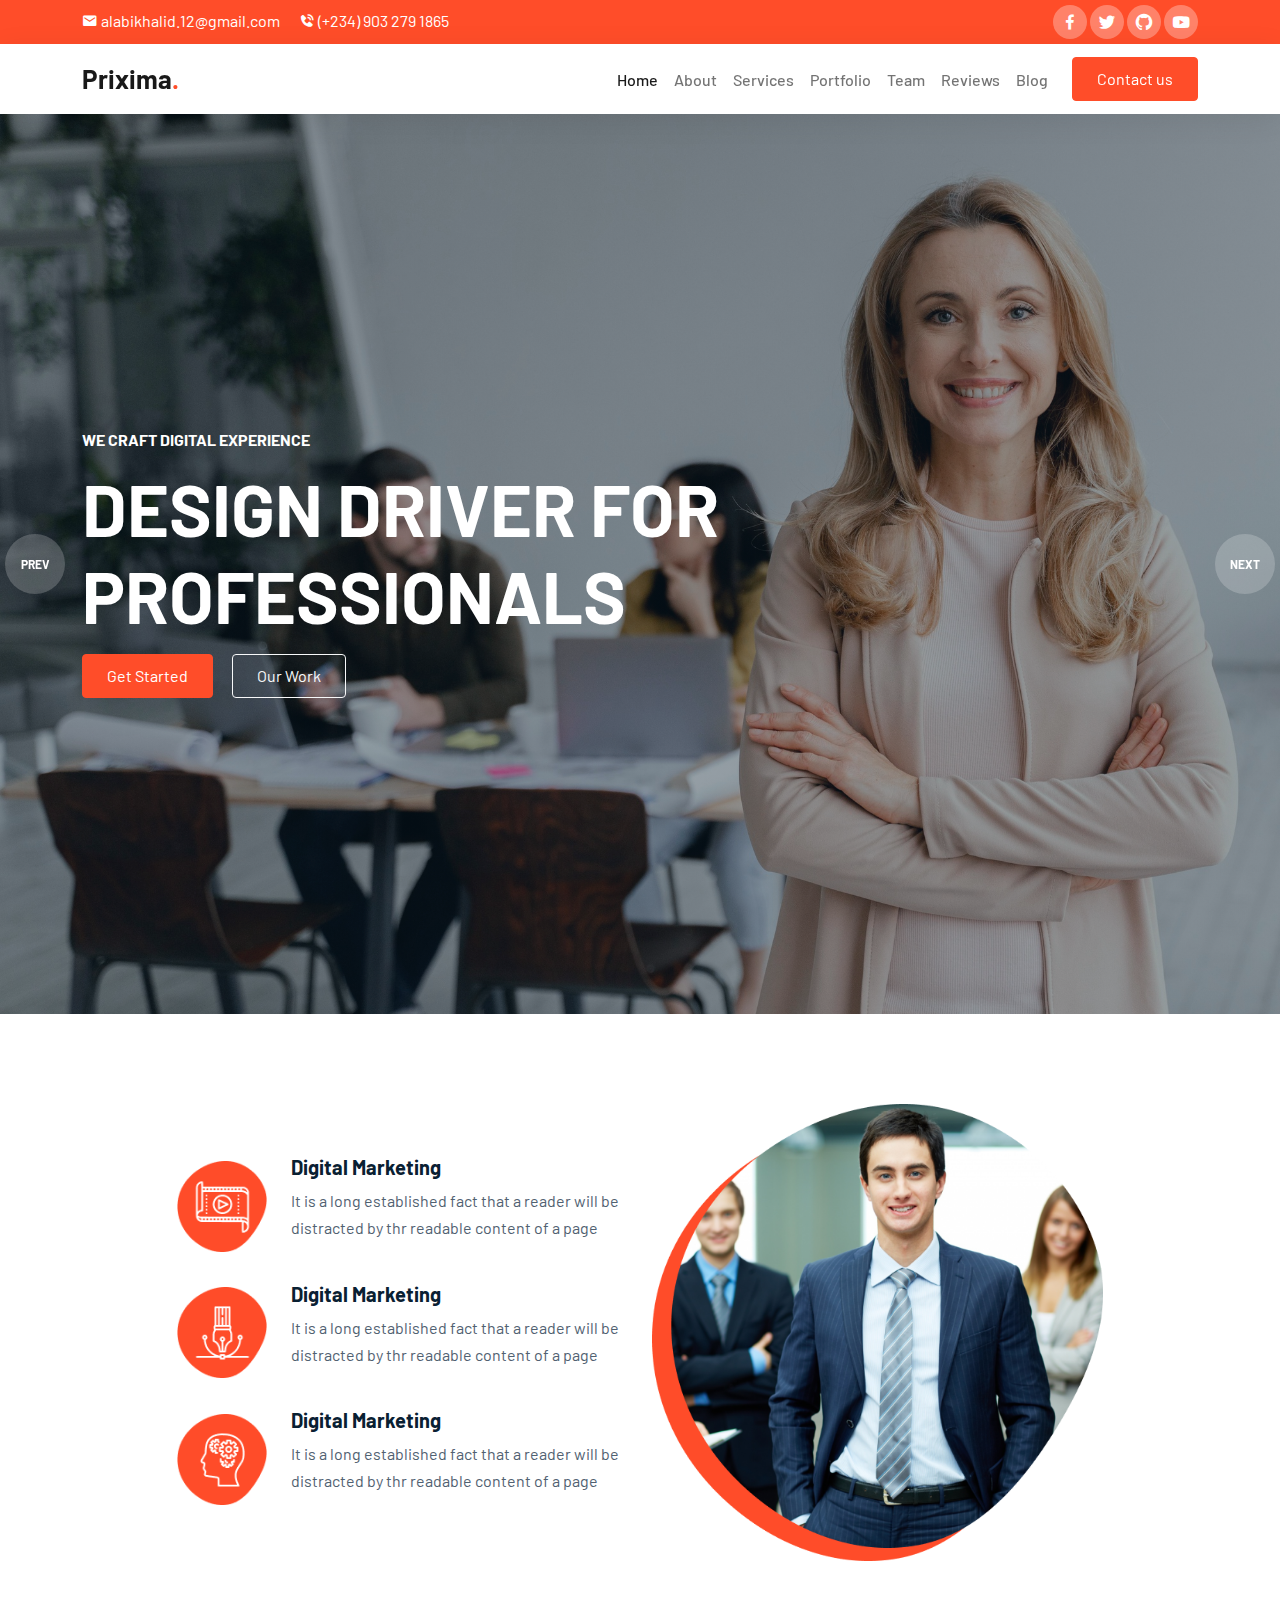
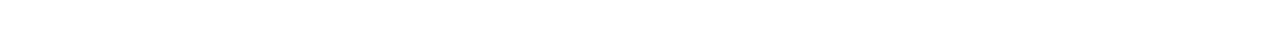
==== index.html @ da202f16 "about page added" ====
<!doctype html>
<html lang="en">

<head>
    <!-- Required meta tags -->
    <meta charset="utf-8">
    <meta name="viewport" content="width=device-width, initial-scale=1">

    <link rel="stylesheet" href="./css/bootstrap.min.css">
    <link rel="stylesheet" href="./css/boxicons.min.css">
    <link rel="stylesheet" href="./css/owl.carousel.min.css">
    <link rel="stylesheet" href="./css/owl.theme.default.min.css">
    <link rel="stylesheet" href="./css/style.css">

    <title>Prizima Bootstap 5 template</title>
</head>

<!--scrollpy added and link with navbar class-->

<body data-bs-spy="scroll" data-bs-target=".navbar">
    <!--  NAVBAR -->
    <nav class="top-nav" id="home">
        <div class="container">
            <div class="row justify-content-between">
                <div class="col-auto">
                    <p>
                        <i class='bx bxs-envelope'></i>
                        <span>alabikhalid.12@gmail.com</span>
                    </p>
                    <p>
                        <i class='bx bxs-phone-call'></i>
                        <span>(+234) 903 279 1865</span>
                    </p>
                </div>

                <div class="col-auto">
                    <div class="social-links">
                        <a href="#"><i class='bx bxl-facebook'></i></a>
                        <a href="#"><i class='bx bxl-twitter'></i></a>
                        <a href="#"><i class='bx bxl-github'></i></a>
                        <a href="#"><i class='bx bxl-youtube'></i></a>
                    </div>
                </div>
            </div>
        </div>
    </nav>

    <nav class="navbar navbar-expand-lg navbar-light bg-light bg-white sticky-top">
        <div class="container">
            <a class="navbar-brand" href="#">Prixima<span>.</span></a>
            <button class="navbar-toggler" type="button" data-bs-toggle="collapse" data-bs-target="#navbarNav"
                aria-controls="navbarNav" aria-expanded="false" aria-label="Toggle navigation">
                <span class="navbar-toggler-icon"></span>
            </button>
            <div class="collapse navbar-collapse" id="navbarNav">
                <ul class="navbar-nav ms-auto">
                    <li class="nav-item">
                        <a class="nav-link" href="#home">Home</a>
                    </li>
                    <li class="nav-item">
                        <a class="nav-link" href="#about">About</a>
                    </li>
                    <li class="nav-item">
                        <a class="nav-link" href="#services">Services</a>
                    </li>
                    <li class="nav-item">
                        <a class="nav-link" href="#portfolio">Portfolio</a>
                    </li>
                    <li class="nav-item">
                        <a class="nav-link" href="#team">Team</a>
                    </li>
                    <li class="nav-item">
                        <a class="nav-link" href="#reviwes">Reviews</a>
                    </li>
                    <li class="nav-item">
                        <a class="nav-link" href="blog">Blog</a>
                    </li>
                </ul>
                <a href="#" class="btn btn-brand ms-lg-3">Contact us</a>
            </div>
        </div>
    </nav>
    <!--  NAVBAR ENDED -->

    <!-- SLIDER -->
    <div class="slider-wrapper owl-carousel owl-theme" id="hero-slider">

        <div class="slide1 min-vh-100 bg-cover d-flex align-items-center">
            <div class="container">
                <div class="row">
                    <div class="col-12">
                        <h6 class="text-uppercase text-white">We craft digital experience</h6>
                        <h1 class="display-2 my-3 text-white text-uppercase">Design Driver for <br> Professionals</h1>
                        <a href="$" class="btn btn-brand">Get Started</a>
                        <a href="$" class="btn btn-outline-light ms-md-3">Our Work</a>
                    </div>
                </div>
            </div>
        </div>

        <div class="slide2 min-vh-100 bg-cover d-flex align-items-center">
            <div class="container">
                <div class="row">
                    <div class="col-12 text-center">
                        <h6 class="text-uppercase text-white">design driven for Professionals</h6>
                        <h1 class="display-2 my-3 text-white text-uppercase">We Craft Digital <br> Experiences</h1>
                        <a href="$" class="btn btn-brand">Get Started</a>
                        <a href="$" class="btn btn-outline-light ms-md-3">Our Work</a>
                    </div>
                </div>
            </div>
        </div>
    </div>

    <!-- ABOUT -->
    <section>
        <div class="container">
            <div class="row align-items-center justify-content-center ">
                <div class="col-lg-5">
                    <div class="row">
                        <div class="col-12 info-box">
                            <img src="./assets/icon4.png" alt="">
                            <div>
                                <h5>Digital Marketing</h5>
                                <p>It is a long established fact that a reader will be distracted by thr readable
                                    content of a page</p>
                            </div>
                        </div>

                        <div class="col-12 info-box mt-4">
                            <img src="./assets/icon5.png" alt="">
                            <div>
                                <h5>Digital Marketing</h5>
                                <p>It is a long established fact that a reader will be distracted by thr readable
                                    content of a page</p>
                            </div>
                        </div>

                        <div class="col-12 info-box mt-4">
                            <img src="./assets/icon6.png" alt="">
                            <div>
                                <h5>Digital Marketing</h5>
                                <p>It is a long established fact that a reader will be distracted by thr readable
                                    content of a page</p>
                            </div>
                        </div>
                    </div>
                </div>

                <div class="col-lg-5">
                    <img src="./assets/about.png" alt="">
                </div>
            </div>
        </div>
    </section>
    <script src="./js/jquery.min.js"></script>
    <script src="./js/bootstrap.bundle.min.js"></script>
    <script src="./js/owl.carousel.min.js"></script>
    <script src="./js/app.js"></script>
</body>

</html>
---- css/style.css ----
@import url('https://fonts.googleapis.com/css2?family=Barlow:wght@400;500;600;700&display=swap');

body {
    font-family: "Barlow", sans-serif;
    line-height: 1.7;
    color: #516171;
}

h1,
h2,
h3,
h4,
h5,
h6 {
    font-weight: 700 !important;
    color: #092032;
}

a {
    color: #092032;
    text-decoration: none;
    transition: all o, .4s ease;
    font-weight: 500;
}

img {
    width: 100%;
}

section {
    padding-top: 80px;
    padding-bottom: 80px;
}

.bg-cover {
    background-position: center !important;
    background-size: cover !important;
    background-position: center !important;
}

/* NAVBAR */

.top-nav {
    background-color: #ff4d29;
    padding-top: 5px;
    padding-bottom: 5px;
}

.top-nav p {
    margin-bottom: 0;
    display: inline-block;
    margin-right: 16px;
    color: #ffffff;
}

.top-nav i,
.top-nav span {
    vertical-align: middle;
}

.social-links a {
    width: 34px;
    height: 34px;
    background-color: rgba(255, 255, 255, 0.3);
    display: inline-flex;
    align-items: center;
    justify-content: center;
    color: #ffffff;
    font-size: 20px;
    border-radius: 100%;
}

.social-links a:hover {
    background-color: #fff;
    color: #ff4d29;
}

.navbar {
    box-shadow: 0px 6px 30px rgba(0, 0, 0, 0.08);
}

.navbar .navbar-nav .nav-link:hover,
.navbar .navbar-nav .nav-link:active {
    color: #ff4d29 !important;

}

.navbar-brand {
    font-weight: 700;
    font-size: 26px;
    color: #092032;
}

.navbar-brand span {
    color: #ff4d29;
}

/* Btn */
.btn {
    padding: 9px 24px;
}

.btn-brand {
    background-color: #ff4d29;
    color: #ffffff;
    border-color: #ff4d29;
}

.btn-brand:hover {
    color: #ffffff;
    background-color: #d63e1D;
}



/* Slider */
.slide1 {
    /* setttng an overlay on the image */
    background: linear-gradient(rgba(9, 32, 50, 0.4), rgba(9, 33, 50, 0.4)), url(../assets/bg_banner1.jpg);
}

.slide2 {
    /* setttng an overlay on the image */
    background: linear-gradient(rgba(9, 32, 50, 0.4), rgba(9, 33, 50, 0.4)), url(../assets/bg_banner2.jpg);
}

/* Owl caarousel designing */
.owl-prev,
.owl-next {
    position: absolute;
    top: 50%;
    width: 60px !important;
    height: 60px !important;
    display: grid;
    place-items: center;
    background-color: rgba(255, 255, 255, 0.2) !important;
    margin-top: -30px !important;
    font-size: 32px !important;
    color: #ffffff !important;
    font-weight: 700 !important;
    font-size: 12px !important;
    border-radius: 100px !important;
}

.owl-prev {
    left: 0;
}

.owl-next {
    right: 0;
}

.owl-next:hover,
.owl-prev:hover {
    background-color: #ff4d29 !important;
}


/* Info Box */
.info-box {
    display: flex;
    align-items: center;
}

.info-box img {
    width: 90px;
    margin-right: 24px;
}
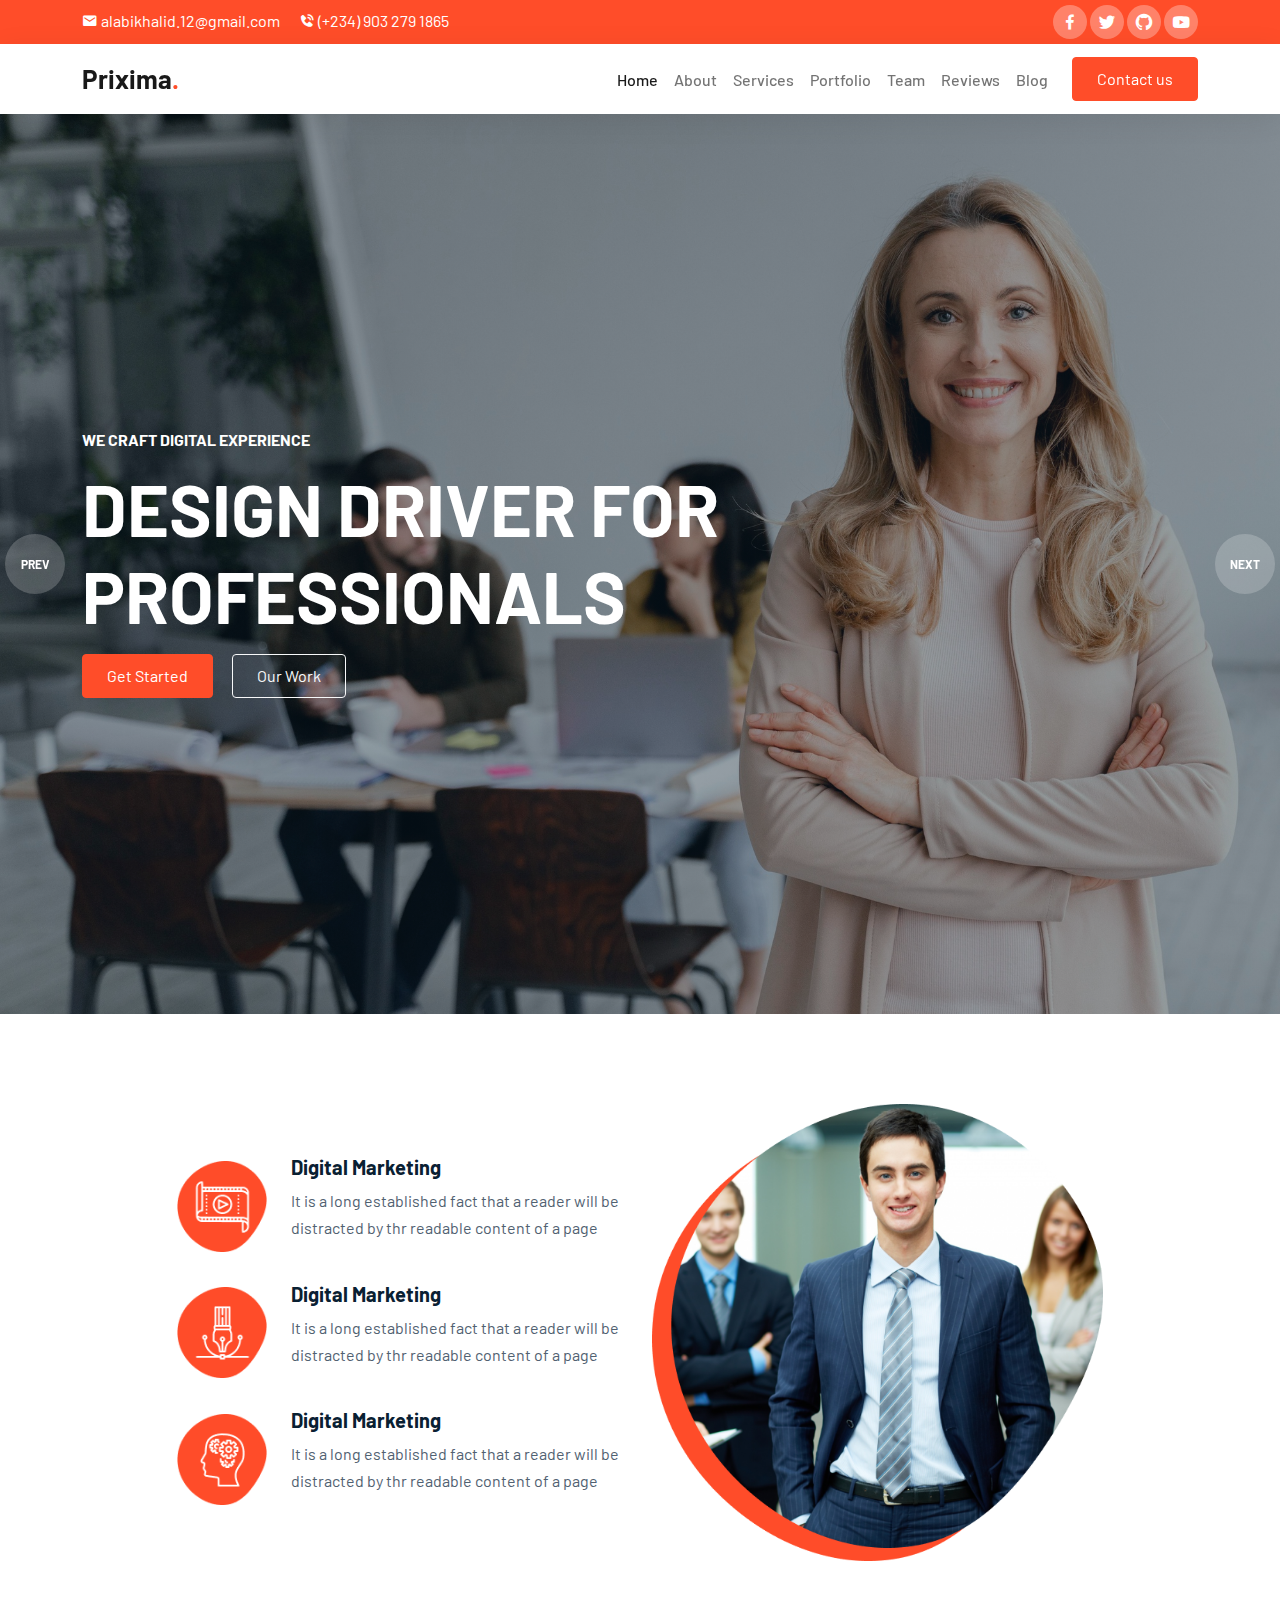
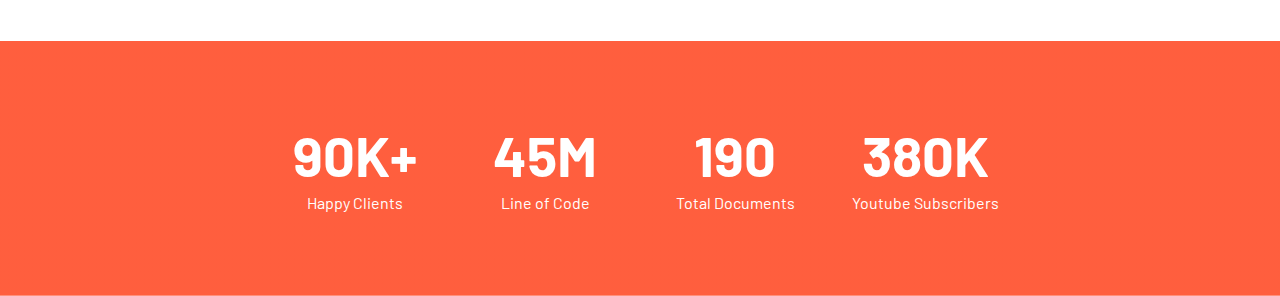
==== commit 9e7411a0: "milestone section added" ====
--- a/index.html
+++ b/index.html
@@ -153,6 +153,35 @@
             </div>
         </div>
     </section>
+
+    <!-- MILESTONE -->
+    <section id="milestone" class="bg-cover">
+        <div class="container">
+            <div class="row gy-4 text-center justify-content-center">
+                <div class="col-lg-2 col-sm-6">
+                    <div class="display-4">90K+</div>
+                    <p class="mb-0">Happy Clients</p>
+                </div>
+
+                <div class="col-lg-2 col-sm-6">
+                    <div class="display-4">45M</div>
+                    <p class="mb-0">Line of Code</p>
+                </div>
+
+                <div class="col-lg-2 col-sm-6">
+                    <div class="display-4">190</div>
+                    <p class="mb-0">Total Documents</p>
+                </div>
+
+                <div class="col-lg-2 col-sm-6">
+                    <div class="display-4">380K</div>
+                    <p class="mb-0">Youtube Subscribers</p>
+                </div>
+
+            </div>
+        </div>
+    </section>
+
     <script src="./js/jquery.min.js"></script>
     <script src="./js/bootstrap.bundle.min.js"></script>
     <script src="./js/owl.carousel.min.js"></script>
--- a/css/style.css
+++ b/css/style.css
@@ -165,4 +165,18 @@
 .info-box img {
     width: 90px;
     margin-right: 24px;
+}
+
+/* MileStone */
+#milestone {
+    background: linear-gradient(rgba(255, 77, 41, 0.9), rgba(255, 77, 41, 0.9));
+}
+
+#milestone .display-4,
+#milestone p {
+    color: #ffffff;
+}
+
+#milestone .display-4 {
+    font-weight: 700;
 }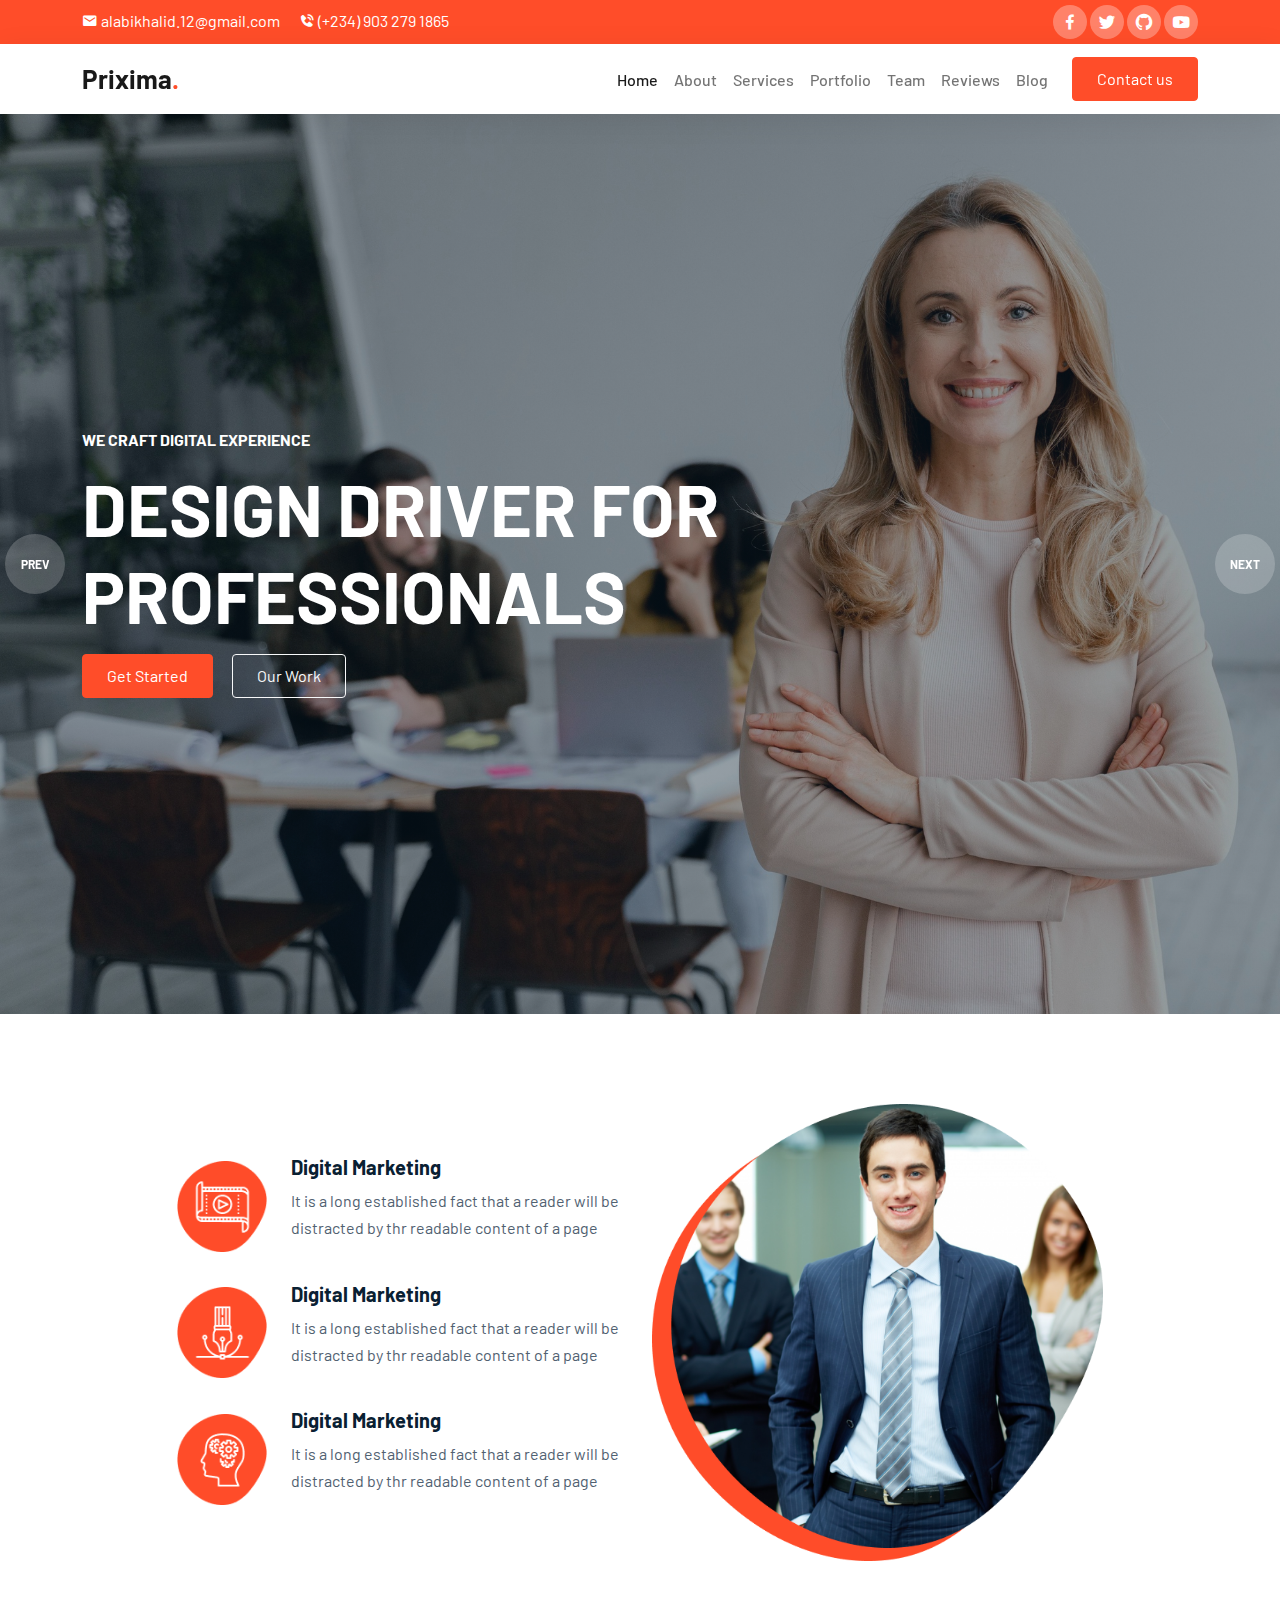
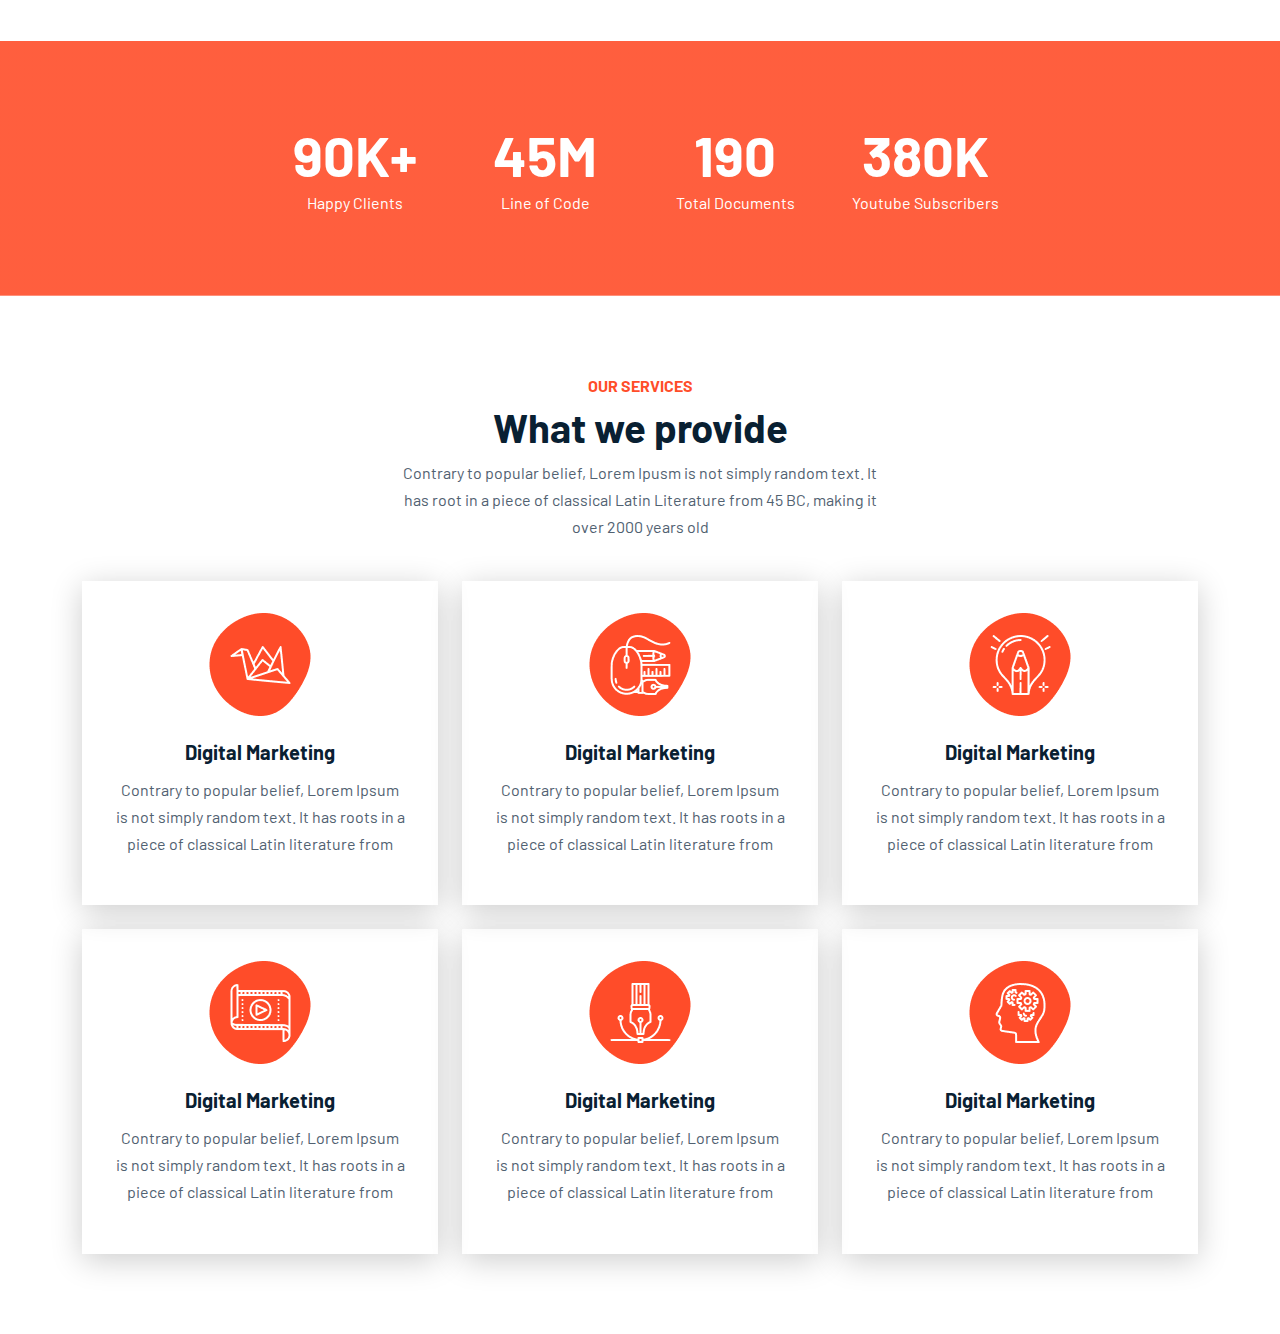
==== commit ccafad54: "services page added" ====
--- a/index.html
+++ b/index.html
@@ -182,6 +182,76 @@
         </div>
     </section>
 
+    <!-- Services -->
+    <section id="services">
+        <div class="container">
+            <div class="row">
+                <div class="col-12 intro text-center">
+                    <h6>OUR SERVICES</h6>
+                    <h1>What we provide</h1>
+                    <p>Contrary to popular belief, Lorem Ipusm is not simply random text. It has root in a piece of
+                        classical Latin Literature from 45 BC, making it over 2000 years old</p>
+                </div>
+            </div>
+
+            <div class="row g-4">
+                <div class="col-lg-4 col-sm-6">
+                    <div class="service-box">
+                        <img src="./assets/icon1.png" alt="">
+                        <h5>Digital Marketing</h5>
+                        <p>Contrary to popular belief, Lorem Ipsum is not simply random text. It has roots in a piece of
+                            classical Latin literature from</p>
+                    </div>
+                </div>
+
+                <div class="col-lg-4 col-sm-6">
+                    <div class="service-box">
+                        <img src="./assets/icon2.png" alt="">
+                        <h5>Digital Marketing</h5>
+                        <p>Contrary to popular belief, Lorem Ipsum is not simply random text. It has roots in a piece of
+                            classical Latin literature from</p>
+                    </div>
+                </div>
+
+                <div class="col-lg-4 col-sm-6">
+                    <div class="service-box">
+                        <img src="./assets/icon3.png" alt="">
+                        <h5>Digital Marketing</h5>
+                        <p>Contrary to popular belief, Lorem Ipsum is not simply random text. It has roots in a piece of
+                            classical Latin literature from</p>
+                    </div>
+                </div>
+
+                <div class="col-lg-4 col-sm-6">
+                    <div class="service-box">
+                        <img src="./assets/icon4.png" alt="">
+                        <h5>Digital Marketing</h5>
+                        <p>Contrary to popular belief, Lorem Ipsum is not simply random text. It has roots in a piece of
+                            classical Latin literature from</p>
+                    </div>
+                </div>
+
+                <div class="col-lg-4 col-sm-6">
+                    <div class="service-box">
+                        <img src="./assets/icon5.png" alt="">
+                        <h5>Digital Marketing</h5>
+                        <p>Contrary to popular belief, Lorem Ipsum is not simply random text. It has roots in a piece of
+                            classical Latin literature from</p>
+                    </div>
+                </div>
+
+                <div class="col-lg-4 col-sm-6">
+                    <div class="service-box">
+                        <img src="./assets/icon6.png" alt="">
+                        <h5>Digital Marketing</h5>
+                        <p>Contrary to popular belief, Lorem Ipsum is not simply random text. It has roots in a piece of
+                            classical Latin literature from</p>
+                    </div>
+                </div>
+
+            </div>
+        </div>
+    </section>
     <script src="./js/jquery.min.js"></script>
     <script src="./js/bootstrap.bundle.min.js"></script>
     <script src="./js/owl.carousel.min.js"></script>
--- a/css/style.css
+++ b/css/style.css
@@ -36,6 +36,20 @@
     background-position: center !important;
     background-size: cover !important;
     background-position: center !important;
+}
+
+.intro {
+    margin-bottom: 40px;
+}
+
+.intro h6 {
+    font-weight: 400;
+    color: #ff4d29;
+}
+
+.intro p {
+    max-width: 500px;
+    margin: auto;
 }
 
 /* NAVBAR */
@@ -179,4 +193,20 @@
 
 #milestone .display-4 {
     font-weight: 700;
+}
+
+/* Services */
+.service-box {
+    padding: 32px;
+    box-shadow: 0px 6px 30px rgba(0, 0, 0, 0.20);
+    text-align: center;
+}
+
+.service-box img {
+    width: unset;
+}
+
+.service-box h5 {
+    margin-top: 24px;
+    margin-bottom: 12px;
 }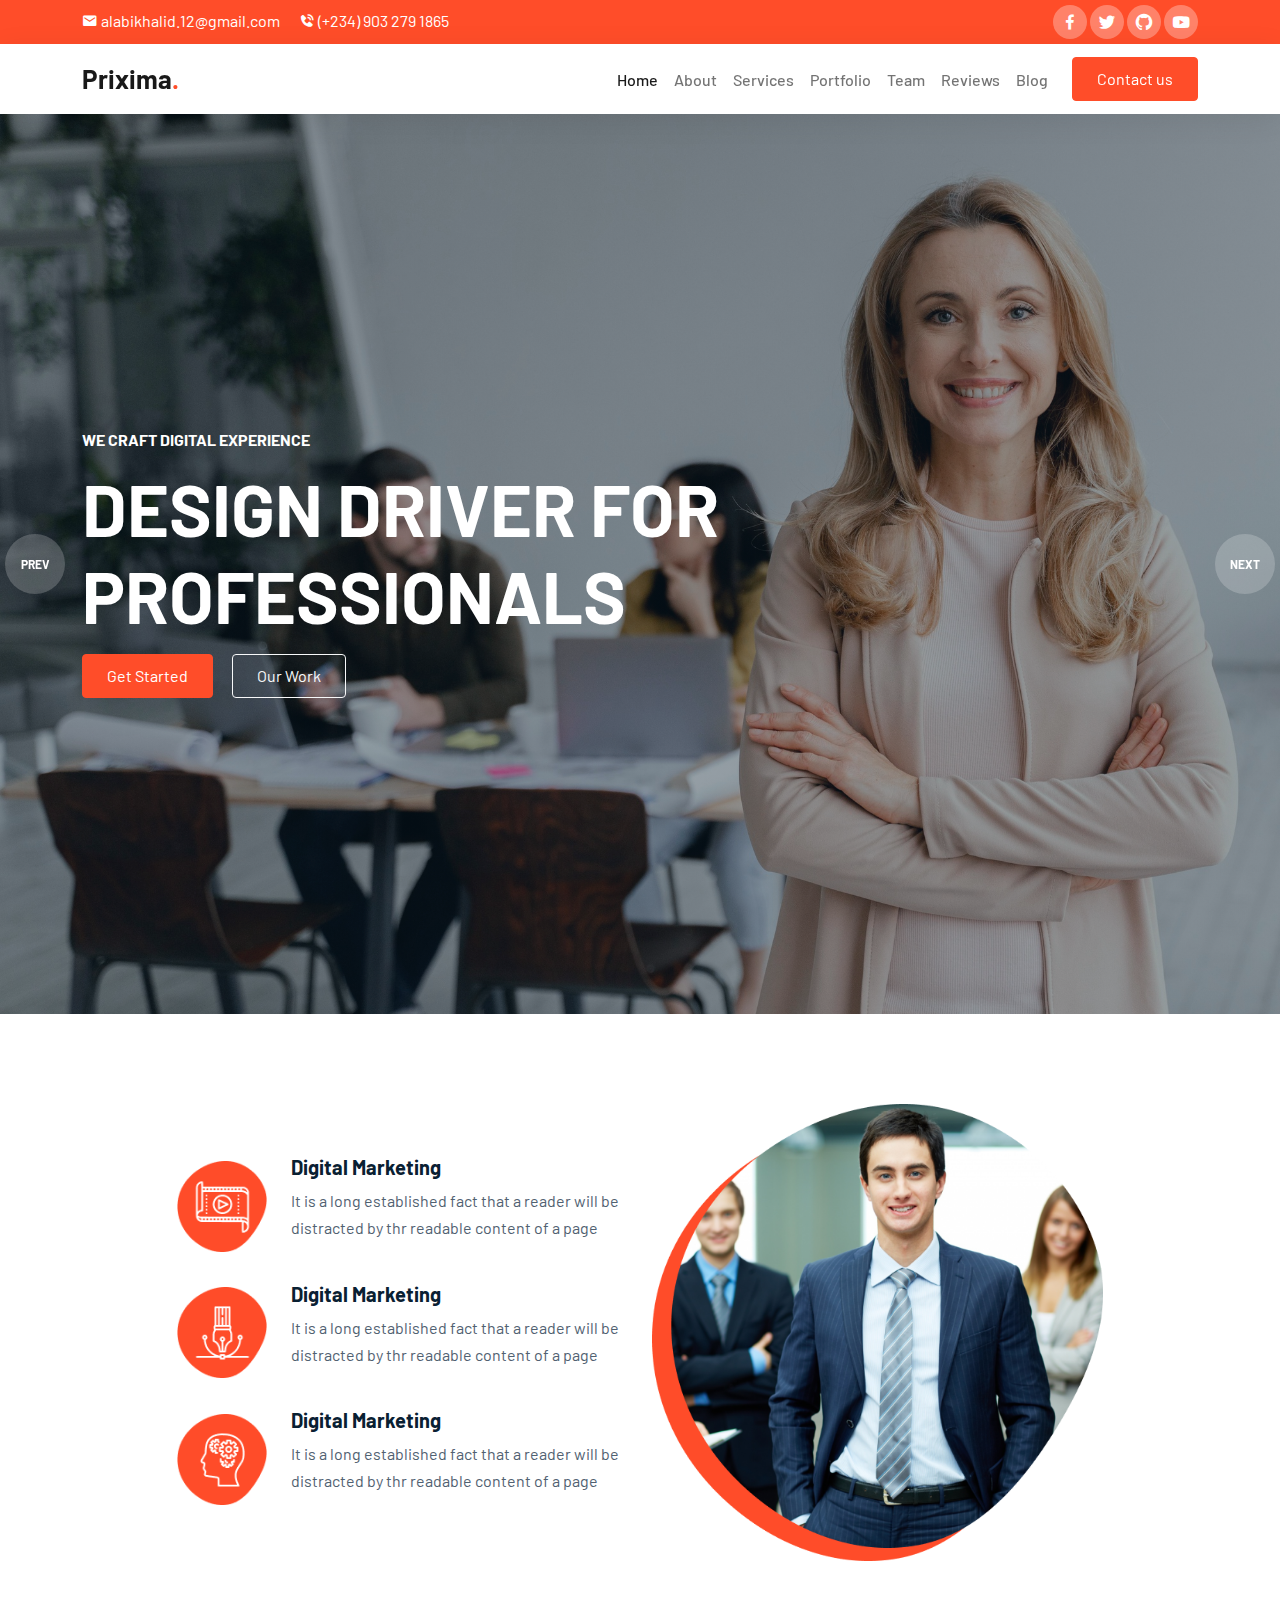
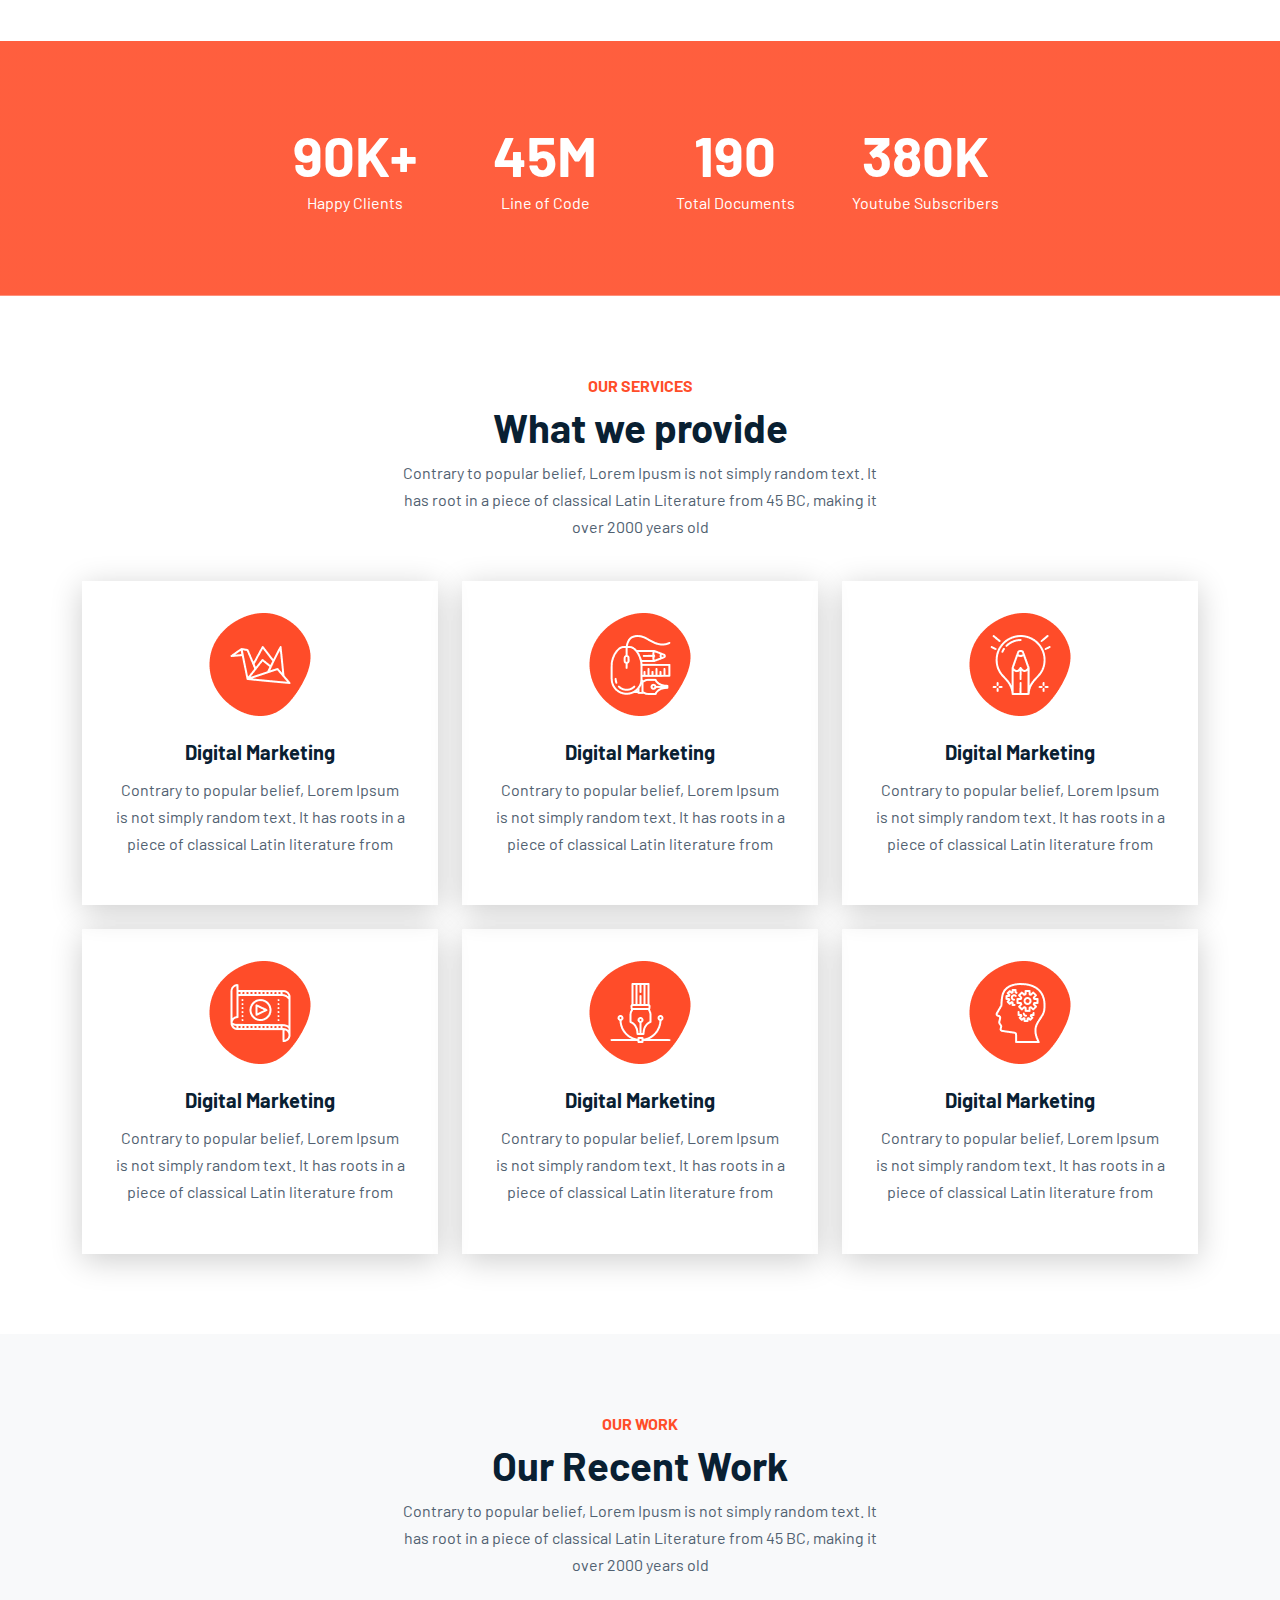
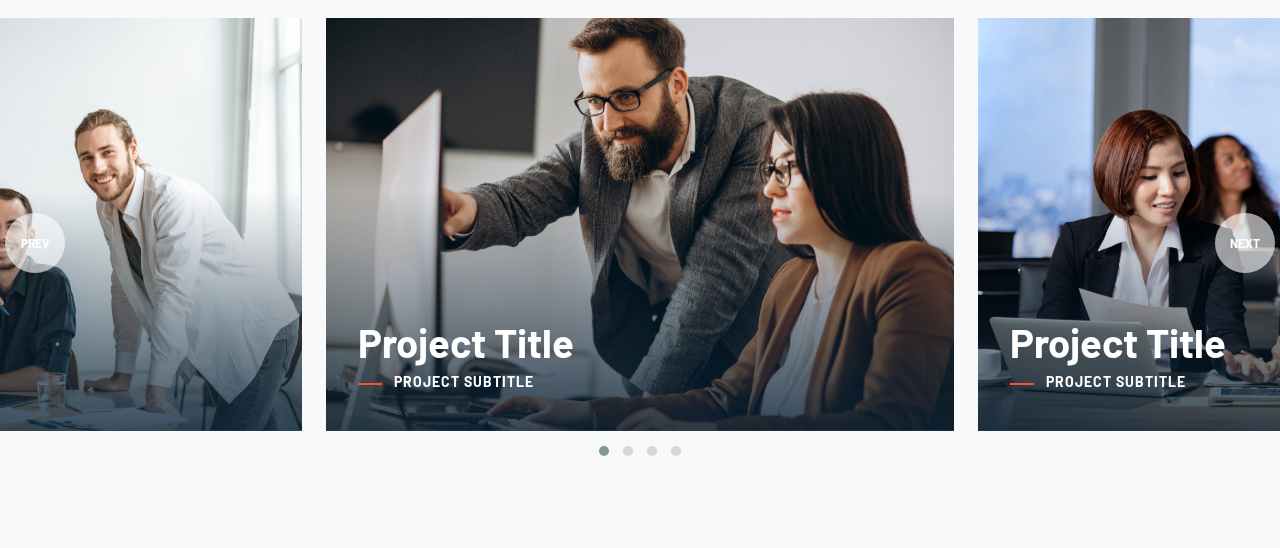
==== commit 902d08ad: "portfolio page added" ====
--- a/index.html
+++ b/index.html
@@ -113,7 +113,7 @@
     </div>
 
     <!-- ABOUT -->
-    <section>
+    <section id="about">
         <div class="container">
             <div class="row align-items-center justify-content-center ">
                 <div class="col-lg-5">
@@ -252,6 +252,56 @@
             </div>
         </div>
     </section>
+
+    <!-- Portfolio -->
+    <section id="portfolio" class="bg-light">
+        <div class="container">
+            <div class="row">
+                <div class="col-12 intro text-center">
+                    <h6>OUR WORK</h6>
+                    <h1>Our Recent Work</h1>
+                    <p>Contrary to popular belief, Lorem Ipusm is not simply random text. It has root in a piece of
+                        classical Latin Literature from 45 BC, making it over 2000 years old</p>
+                </div>
+            </div>
+        </div>
+
+        <div id="project-slider" class="owl-theme owl-carousel">
+            <div class="project">
+                <img src="./assets/project1.jpg" alt="">
+                <div class="overlay"></div>
+                <div class="content">
+                    <h1>Project Title</h1>
+                    <h6>Project Subtitle</h6>
+                </div>
+            </div>
+
+            <div class="project">
+                <img src="./assets/project2.jpg" alt="">
+                <div class="overlay"></div>
+                <div class="content">
+                    <h1>Project Title</h1>
+                    <h6>Project Subtitle</h6>
+                </div>
+            </div>
+            <div class="project">
+                <img src="./assets/project3.jpg" alt="">
+                <div class="overlay"></div>
+                <div class="content">
+                    <h1>Project Title</h1>
+                    <h6>Project Subtitle</h6>
+                </div>
+            </div>
+            <div class="project">
+                <img src="./assets/project4.jpg" alt="">
+                <div class="overlay"></div>
+                <div class="content">
+                    <h1>Project Title</h1>
+                    <h6>Project Subtitle</h6>
+                </div>
+            </div>
+        </div>
+    </section>
     <script src="./js/jquery.min.js"></script>
     <script src="./js/bootstrap.bundle.min.js"></script>
     <script src="./js/owl.carousel.min.js"></script>
--- a/css/style.css
+++ b/css/style.css
@@ -209,4 +209,63 @@
 .service-box h5 {
     margin-top: 24px;
     margin-bottom: 12px;
+}
+
+
+/* Portfolio */
+
+#project-slider .owl-prev,
+#project-slider .owl-next {
+    /* for the carousel opacity*/
+    background-color: rgba(255, 255, 255, 0.6) !important;
+
+}
+
+#project-slider .owl-prev:hover,
+#project-slider .owl-next:hover {
+    /* for the carousel opacity*/
+    background-color: #d63e1D !important;
+
+}
+
+.project {
+    position: relative;
+}
+
+.project .overlay {
+    background: linear-gradient(to bottom, rgba(9, 33, 52, 0.0), rgba(9, 33, 52, 0.8));
+    position: absolute;
+    width: 100%;
+    height: 240px;
+    bottom: 0;
+    left: 0;
+}
+
+.project .content {
+    position: absolute;
+    width: 100%;
+    bottom: 0;
+    left: 0;
+    padding: 32px;
+}
+
+.project h1,
+.project h6 {
+    color: #ffffff;
+}
+
+.project h6 {
+    font-size: 14px;
+    text-transform: uppercase;
+    letter-spacing: 1px;
+}
+
+.project h6::before {
+    content: '';
+    height: 2px;
+    width: 24px;
+    background-color: #ff4d29;
+    display: inline-block;
+    vertical-align: middle;
+    margin-right: 12px;
 }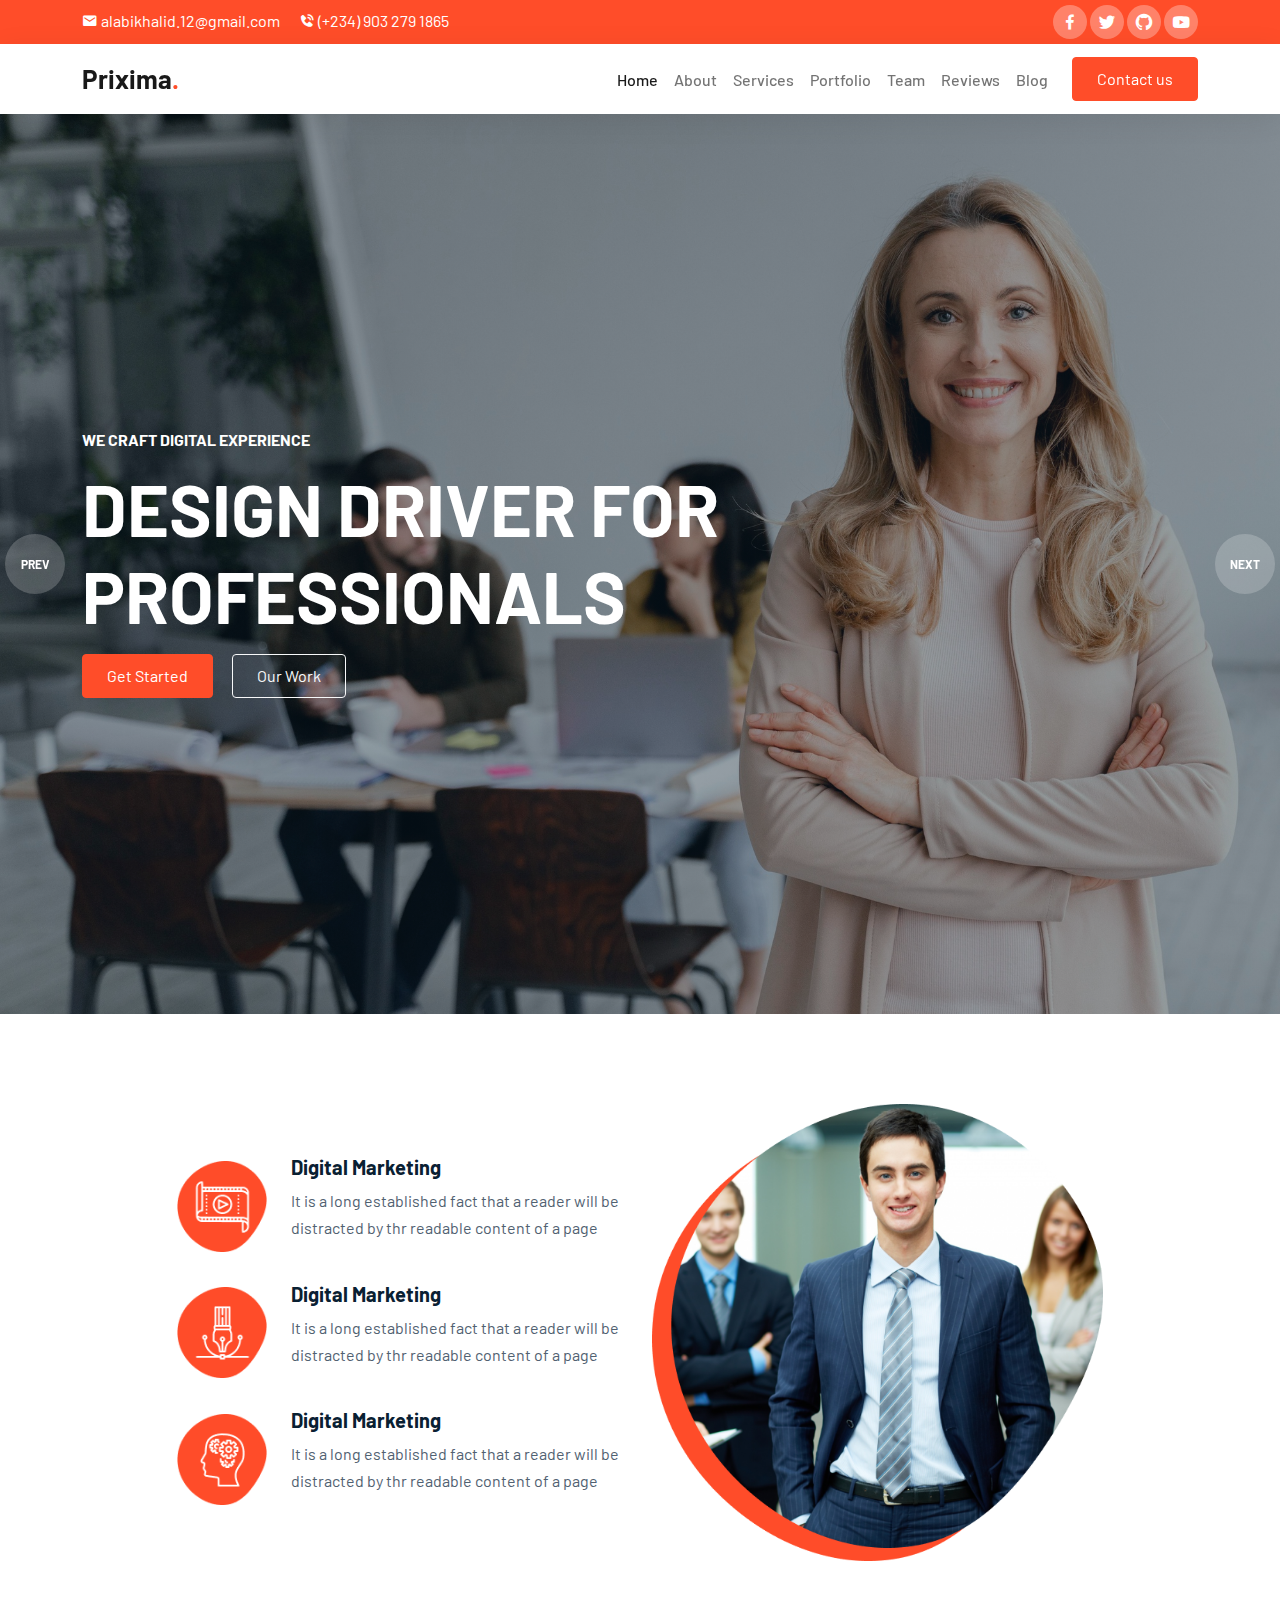
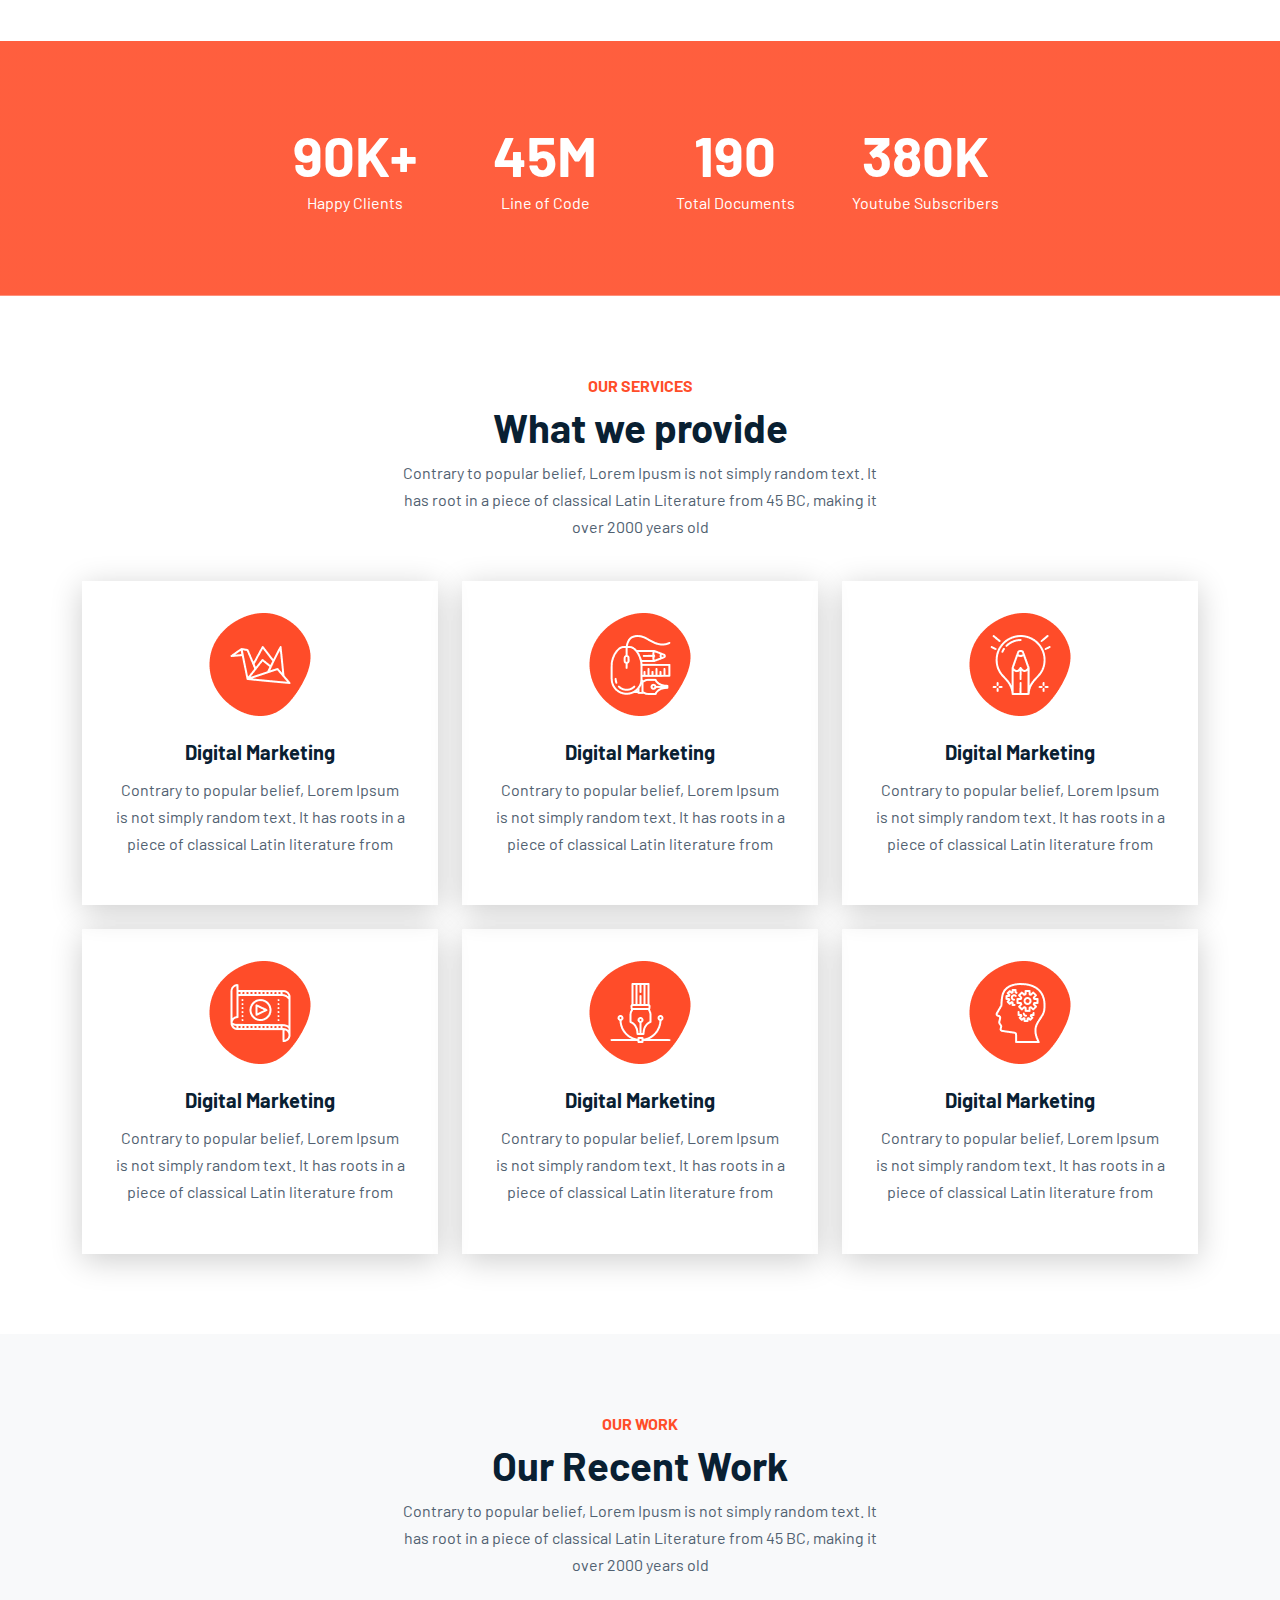
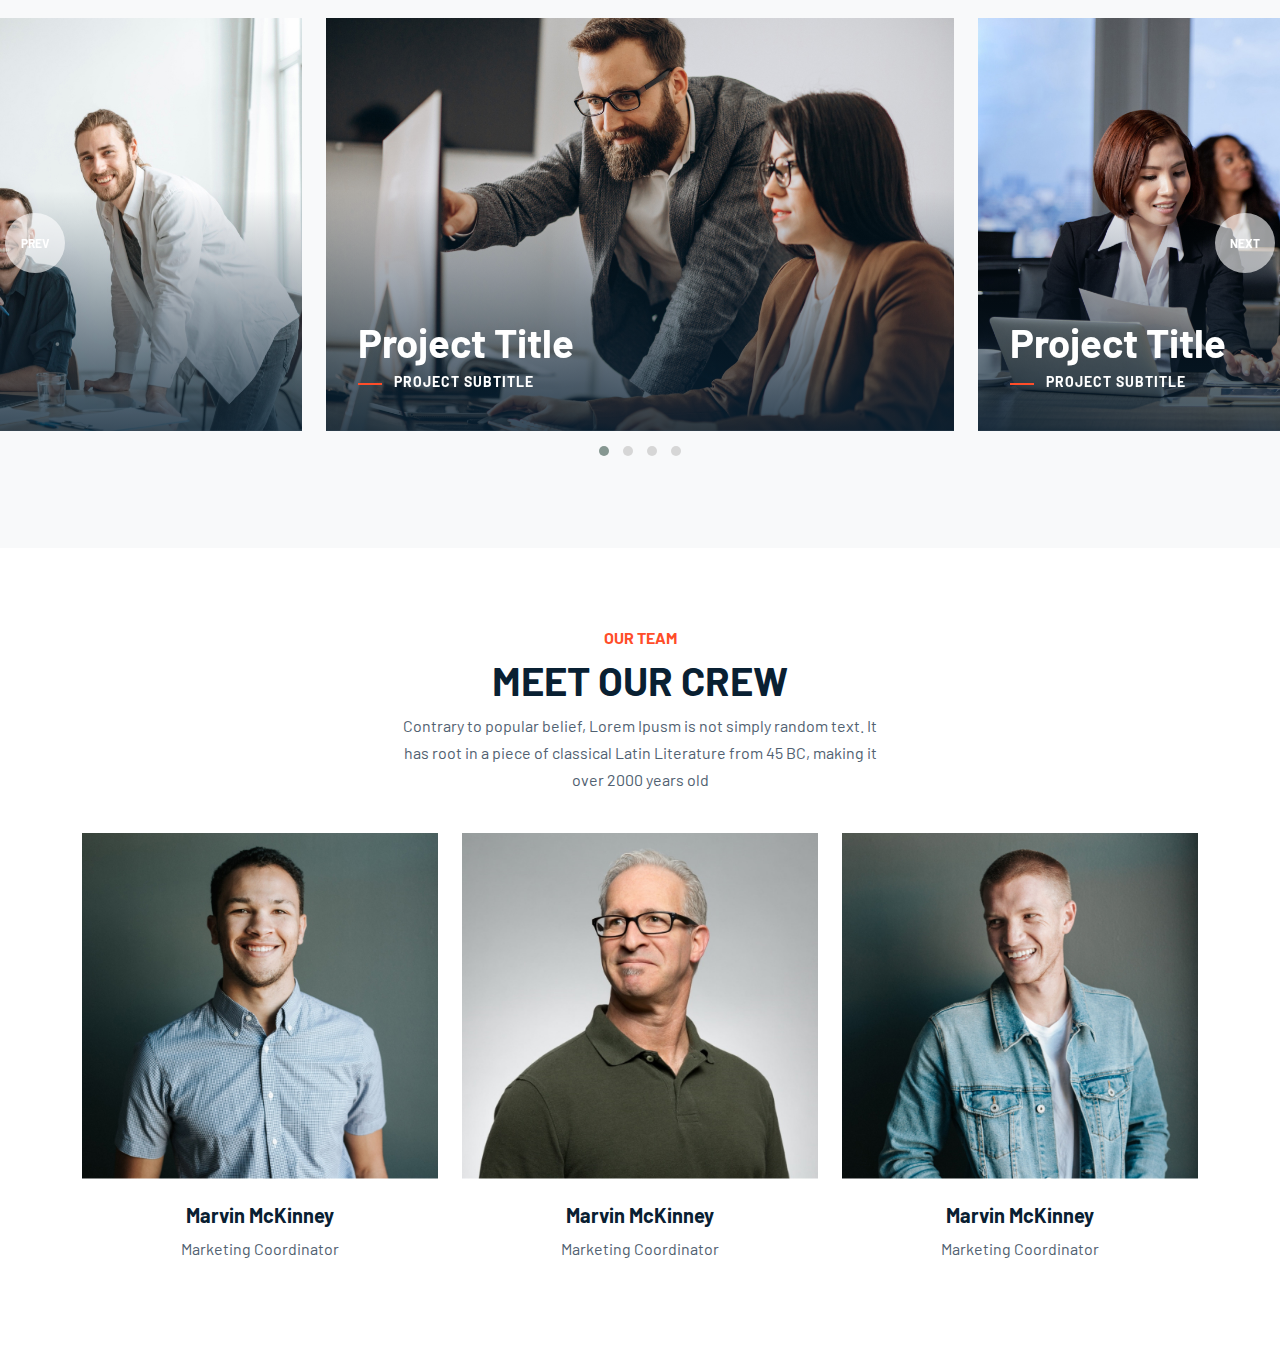
==== commit aa787455: "team page added" ====
--- a/index.html
+++ b/index.html
@@ -302,6 +302,81 @@
             </div>
         </div>
     </section>
+
+    <!-- Team -->
+    <section id="team">
+        <div class="container">
+            <div class="row">
+                <div class="col-12 intro text-center">
+                    <h6>OUR TEAM</h6>
+                    <h1>MEET OUR CREW</h1>
+                    <p>Contrary to popular belief, Lorem Ipusm is not simply random text. It has root in a piece of
+                        classical Latin Literature from 45 BC, making it over 2000 years old</p>
+                </div>
+            </div>
+
+            <div class="row">
+                <div class="col-lg-4">
+                    <div class="team-member">
+                        <div class="img-wrapper">
+                            <img src="/assets/team_1.jpg" alt="">
+                            <div class="overlay"></div>
+                            <div class="social-links">
+                                <a href="#"><i class='bx bxl-facebook'></i></a>
+                                <a href="#"><i class='bx bxl-twitter'></i></a>
+                                <a href="#"><i class='bx bxl-github'></i></a>
+                                <a href="#"><i class='bx bxl-youtube'></i></a>
+                            </div>
+                        </div>
+                        <div class="content">
+                            <h5>Marvin McKinney</h5>
+                            <p>Marketing Coordinator</p>
+                        </div>
+                    </div>
+                </div>
+
+                <div class="col-lg-4">
+                    <div class="team-member">
+                        <div class="img-wrapper">
+                            <img src="/assets/team_2.jpg" alt="">
+                            <div class="overlay"></div>
+                            <div class="social-links">
+                                <a href="#"><i class='bx bxl-facebook'></i></a>
+                                <a href="#"><i class='bx bxl-twitter'></i></a>
+                                <a href="#"><i class='bx bxl-github'></i></a>
+                                <a href="#"><i class='bx bxl-youtube'></i></a>
+                            </div>
+                        </div>
+                        <div class="content">
+                            <h5>Marvin McKinney</h5>
+                            <p>Marketing Coordinator</p>
+                        </div>
+                    </div>
+                </div>
+
+                <div class="col-lg-4">
+                    <div class="team-member">
+                        <div class="img-wrapper">
+                            <img src="/assets/team_3.jpg" alt="">
+                            <div class="overlay"></div>
+                            <div class="social-links">
+                                <a href="#"><i class='bx bxl-facebook'></i></a>
+                                <a href="#"><i class='bx bxl-twitter'></i></a>
+                                <a href="#"><i class='bx bxl-github'></i></a>
+                                <a href="#"><i class='bx bxl-youtube'></i></a>
+                            </div>
+                        </div>
+                        <div class="content">
+                            <h5>Marvin McKinney</h5>
+                            <p>Marketing Coordinator</p>
+                        </div>
+                    </div>
+                </div>
+            </div>
+        </div>
+    </section>
+
+
     <script src="./js/jquery.min.js"></script>
     <script src="./js/bootstrap.bundle.min.js"></script>
     <script src="./js/owl.carousel.min.js"></script>
--- a/css/style.css
+++ b/css/style.css
@@ -268,4 +268,49 @@
     display: inline-block;
     vertical-align: middle;
     margin-right: 12px;
+}
+
+/* Team */
+
+.team-member {
+    text-align: center;
+}
+
+.team-member .img-wrapper {
+    position: relative;
+    overflow: hidden;
+}
+
+.team-member .overlay {
+    position: absolute;
+    top: -10%;
+    left: 0;
+    width: 100%;
+    height: 100%;
+    background-color: rgba(255, 77, 41, 0.89);
+    transition: all 0.4s ease;
+    opacity: 0;
+}
+
+.team-member .social-links {
+    position: absolute;
+    top: 60%;
+    left: 50%;
+    transform: translate(-50%, -50%);
+    transition: all 0.4s ease;
+    opacity: 0;
+}
+
+.team-member:hover .overlay {
+    opacity: 1;
+    top: 0;
+}
+
+.team-member:hover .social-links {
+    opacity: 1;
+    top: 50%;
+}
+
+.team-member h5 {
+    margin-top: 24px;
 }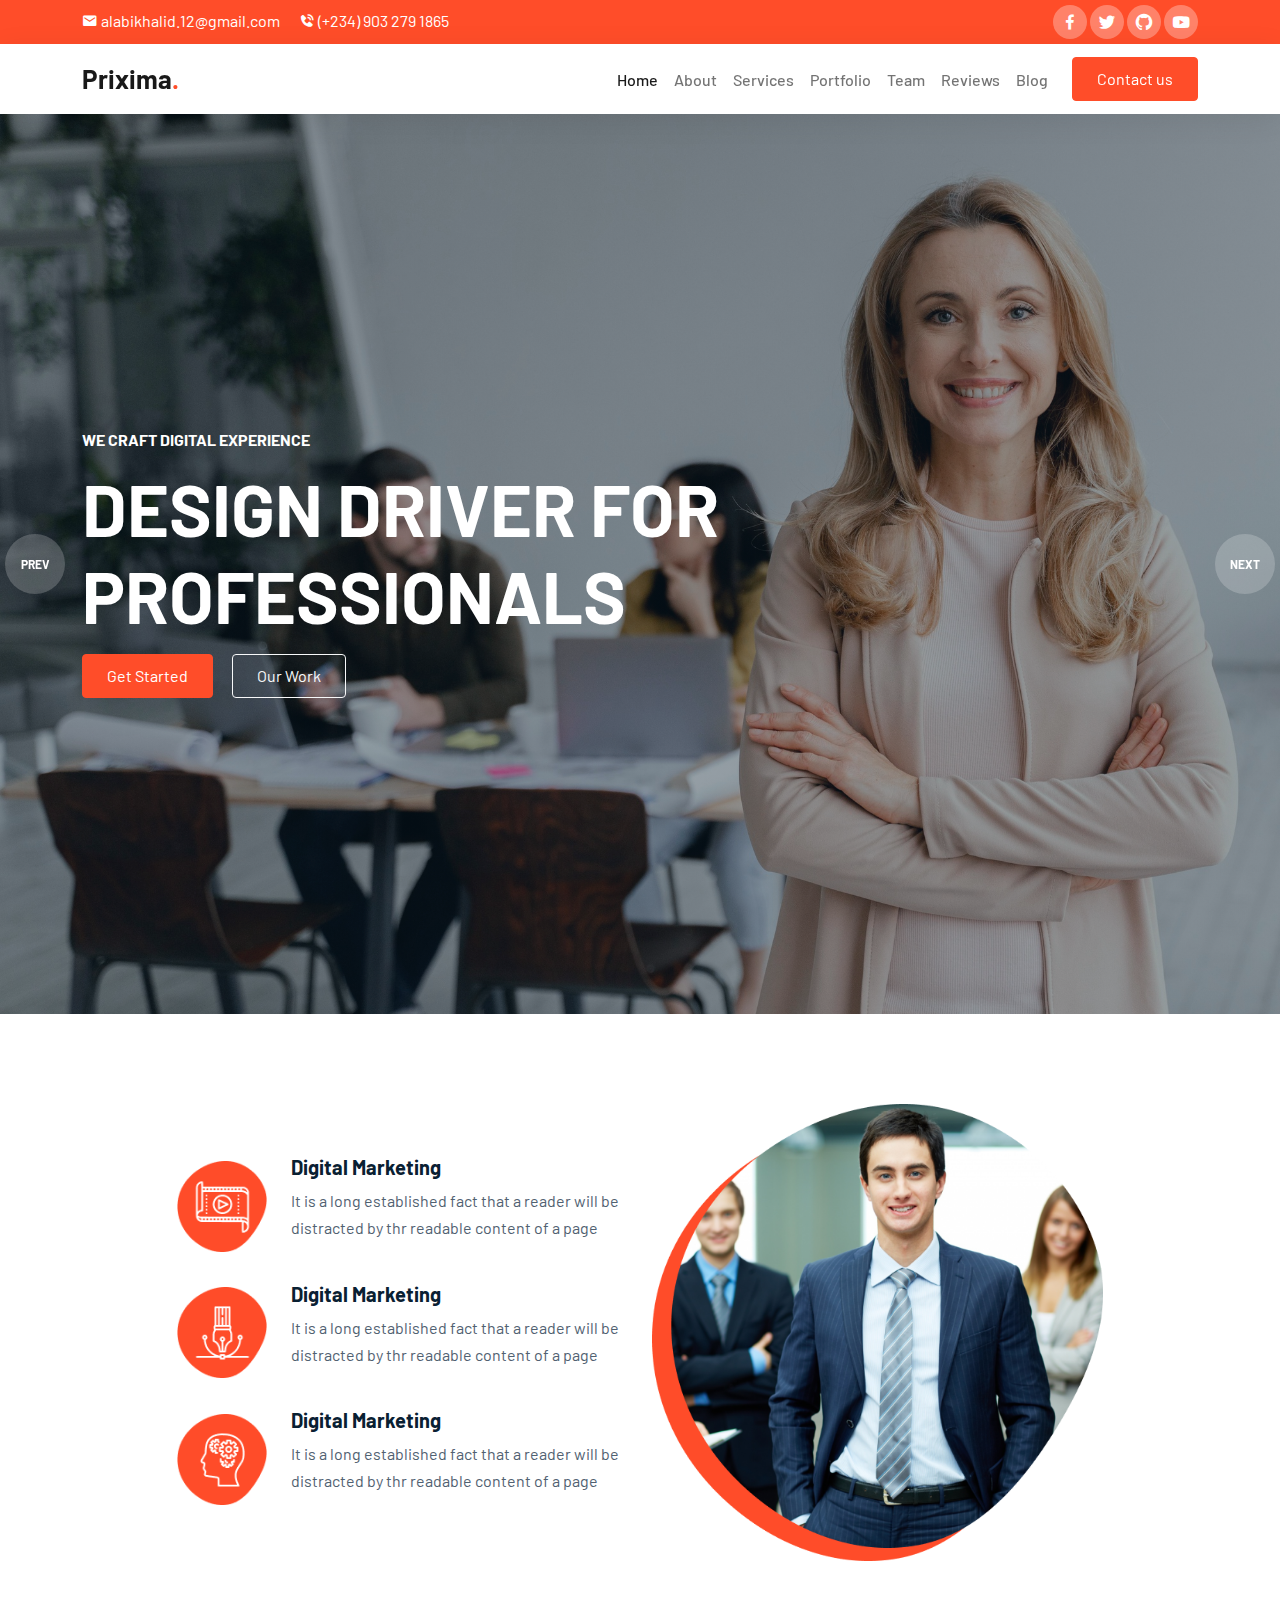
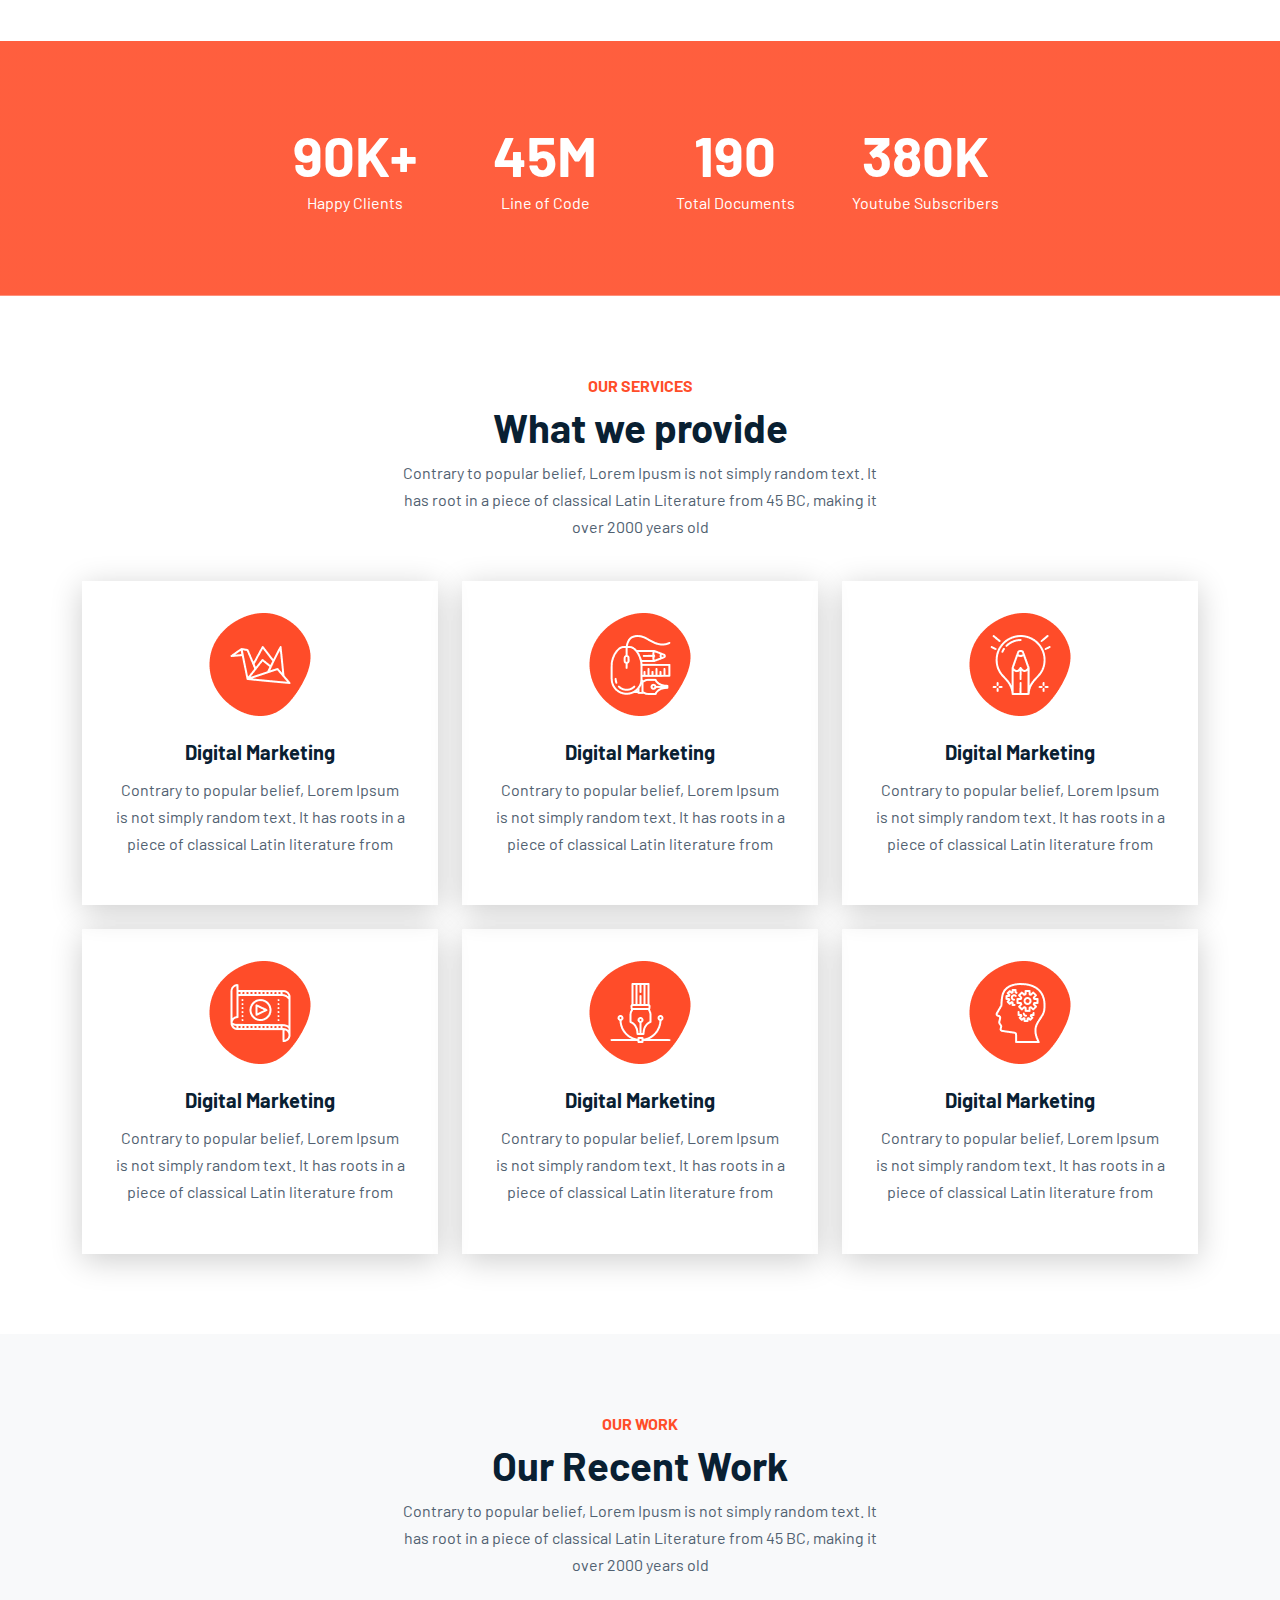
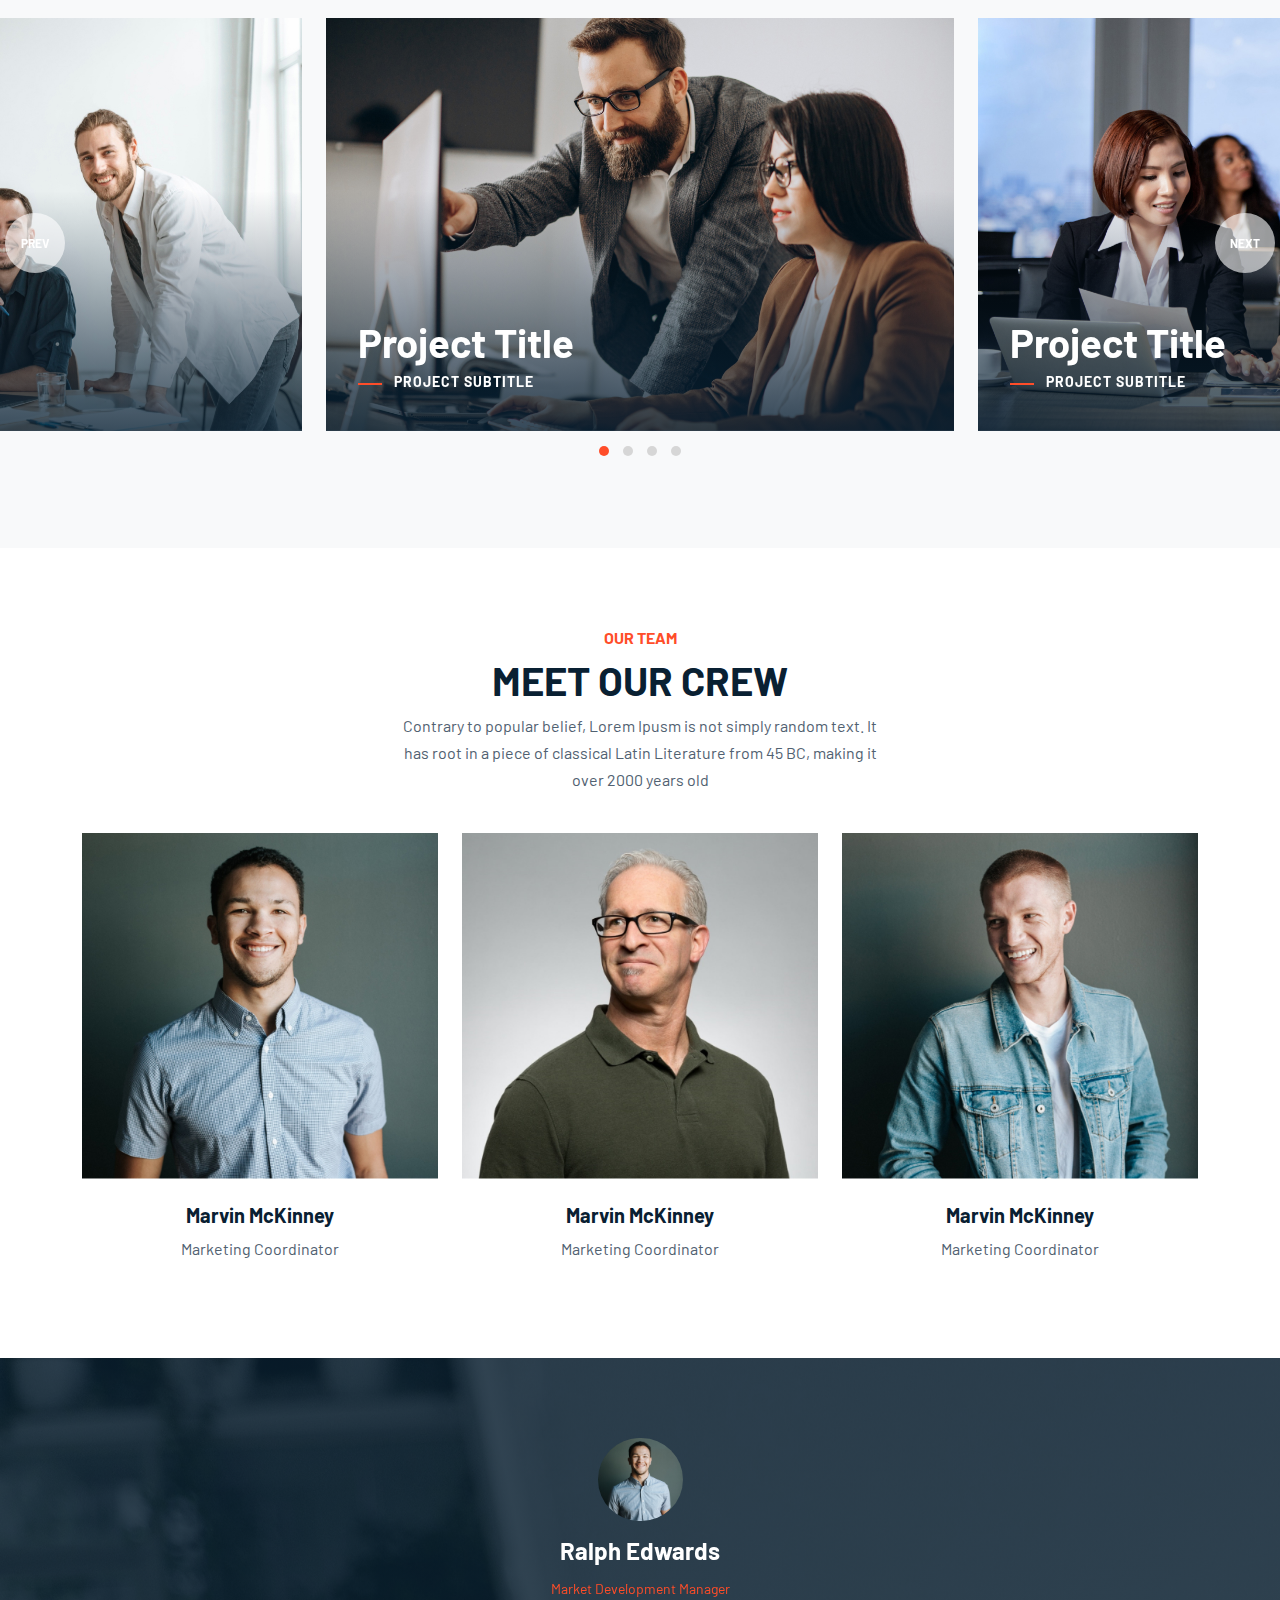
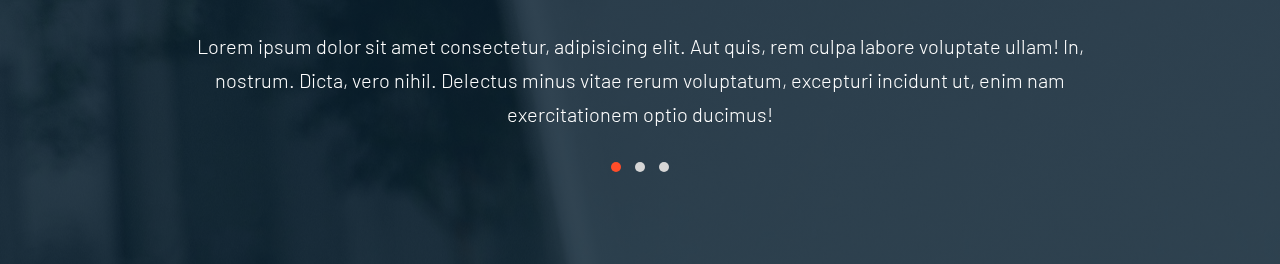
==== commit 691c6bcd: "review page added" ====
--- a/index.html
+++ b/index.html
@@ -70,7 +70,7 @@
                         <a class="nav-link" href="#team">Team</a>
                     </li>
                     <li class="nav-item">
-                        <a class="nav-link" href="#reviwes">Reviews</a>
+                        <a class="nav-link" href="#reviews">Reviews</a>
                     </li>
                     <li class="nav-item">
                         <a class="nav-link" href="blog">Blog</a>
@@ -376,6 +376,45 @@
         </div>
     </section>
 
+    <!-- REVIEWS -->
+    <section id="reviews" class="bg-color">
+        <div class="owl-carousel owl-theme" id="reviews-slider">
+            <div class="review">
+                <img src="./assets/team_1.jpg" alt="">
+                <h4>Ralph Edwards</h4>
+                <small>Market Development Manager</small>
+
+                <p class="lead">Lorem ipsum dolor sit amet consectetur, adipisicing elit. Aut quis, rem culpa labore
+                    voluptate
+                    ullam! In, nostrum. Dicta, vero nihil. Delectus minus vitae rerum voluptatum, excepturi incidunt ut,
+                    enim nam exercitationem optio ducimus!</p>
+            </div>
+
+            <div class="review">
+                <img src="./assets/team_2.jpg" alt="">
+                <h4>Ralph Edwards</h4>
+                <small>Market Development Manager</small>
+
+                <p class="lead">Lorem ipsum dolor sit amet consectetur, adipisicing elit. Aut quis, rem culpa labore
+                    voluptate
+                    ullam! In, nostrum. Dicta, vero nihil. Delectus minus vitae rerum voluptatum, excepturi incidunt ut,
+                    enim nam exercitationem optio ducimus!</p>
+            </div>
+
+            <div class="review">
+                <img src="./assets/team_2.jpg" alt="">
+                <h4>Ralph Edwards</h4>
+                <small>Market Development Manager</small>
+
+                <p class="lead">Lorem ipsum dolor sit amet consectetur, adipisicing elit. Aut quis, rem culpa labore
+                    voluptate
+                    ullam! In, nostrum. Dicta, vero nihil. Delectus minus vitae rerum voluptatum, excepturi incidunt ut,
+                    enim nam exercitationem optio ducimus!</p>
+            </div>
+        </div>
+
+
+    </section>
 
     <script src="./js/jquery.min.js"></script>
     <script src="./js/bootstrap.bundle.min.js"></script>
--- a/css/style.css
+++ b/css/style.css
@@ -313,4 +313,44 @@
 
 .team-member h5 {
     margin-top: 24px;
+}
+
+/* REVIEW */
+#reviews {
+    /* setttng an overlay on the image */
+    background: linear-gradient(rgba(9, 32, 50, 0.8), rgba(9, 33, 50, 0.8)), url(../assets/bg_banner1.jpg);
+}
+
+.review {
+    max-width: 900px;
+    margin: auto;
+    text-align: center;
+}
+
+.review img {
+    width: 85px !important;
+    border-radius: 1000px;
+    margin: auto;
+}
+
+.review h4 {
+    margin-top: 16px;
+}
+
+.review h4,
+.review p {
+    color: #ffffff;
+}
+
+.review small {
+    color: #ff4d29;
+}
+
+.review p {
+    margin-top: 28px;
+}
+
+.owl-dot.active span {
+    background-color: #ff4d29 !important;
+
 }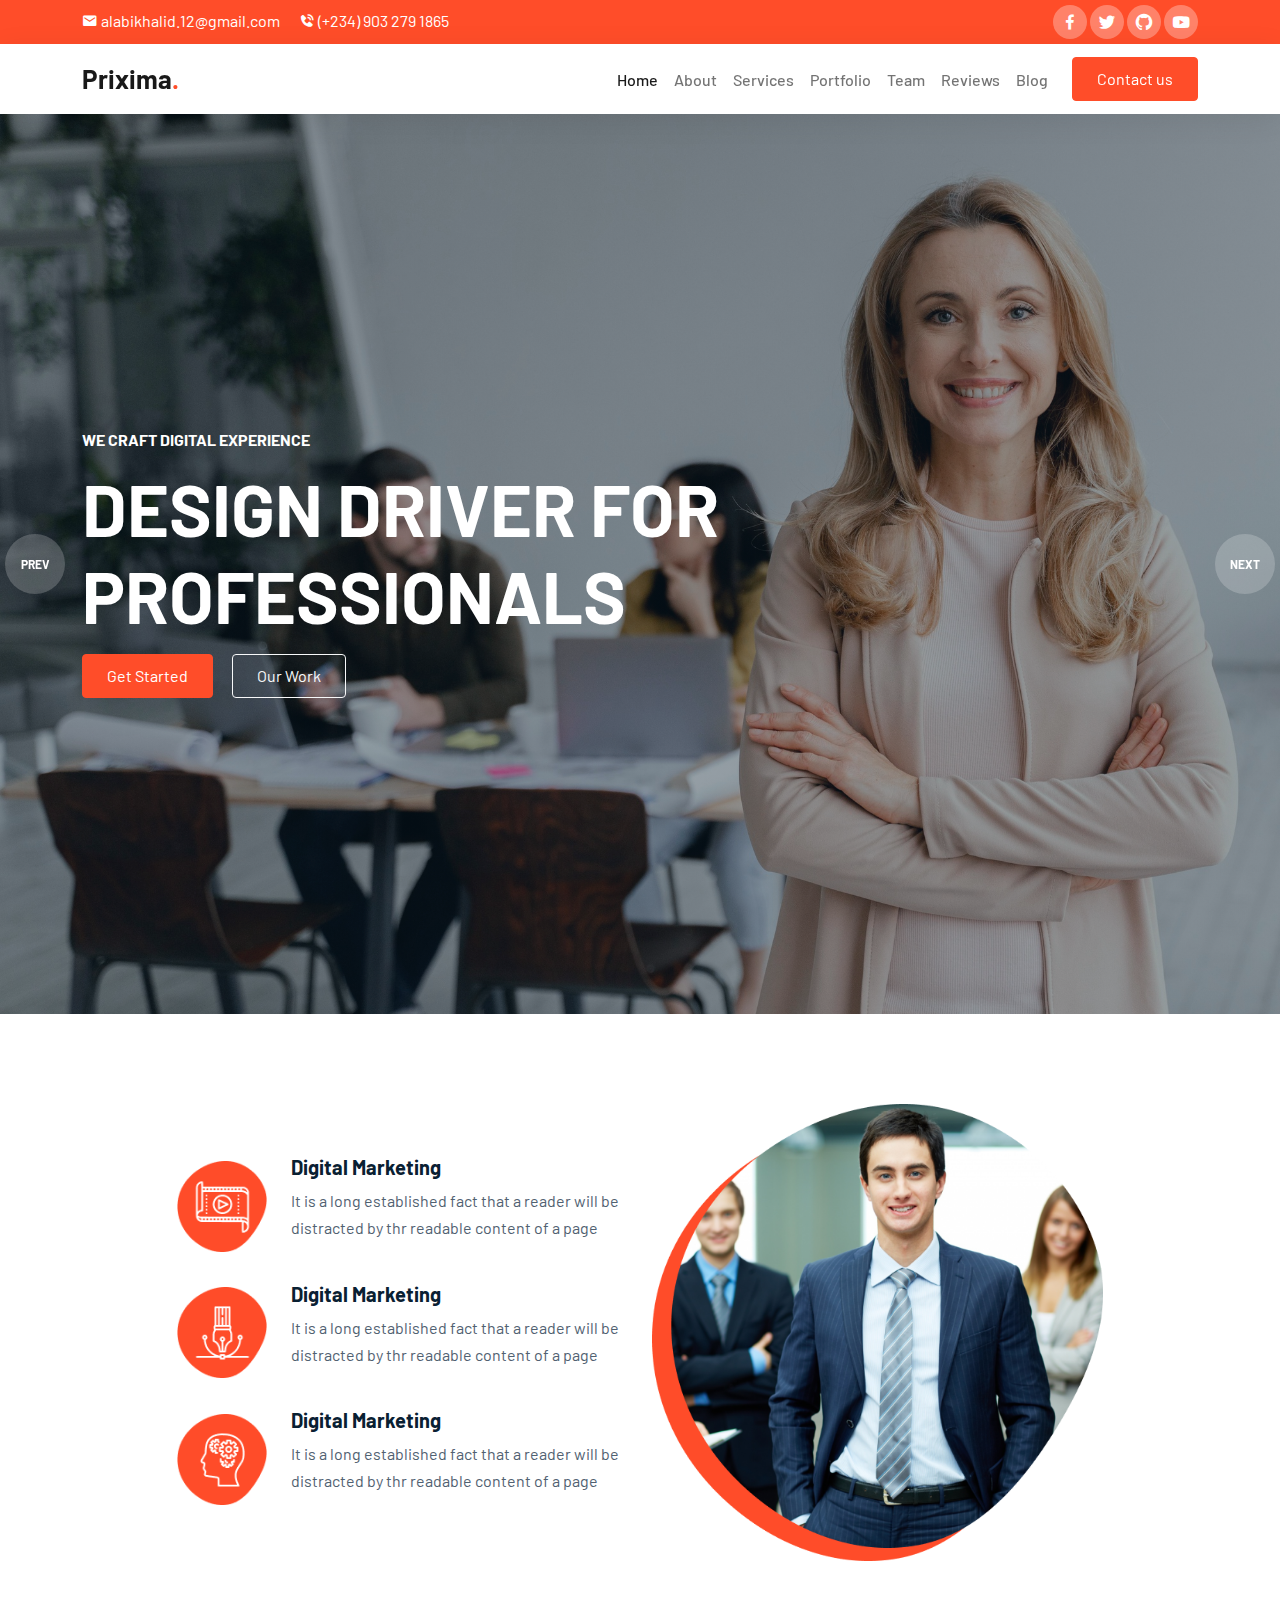
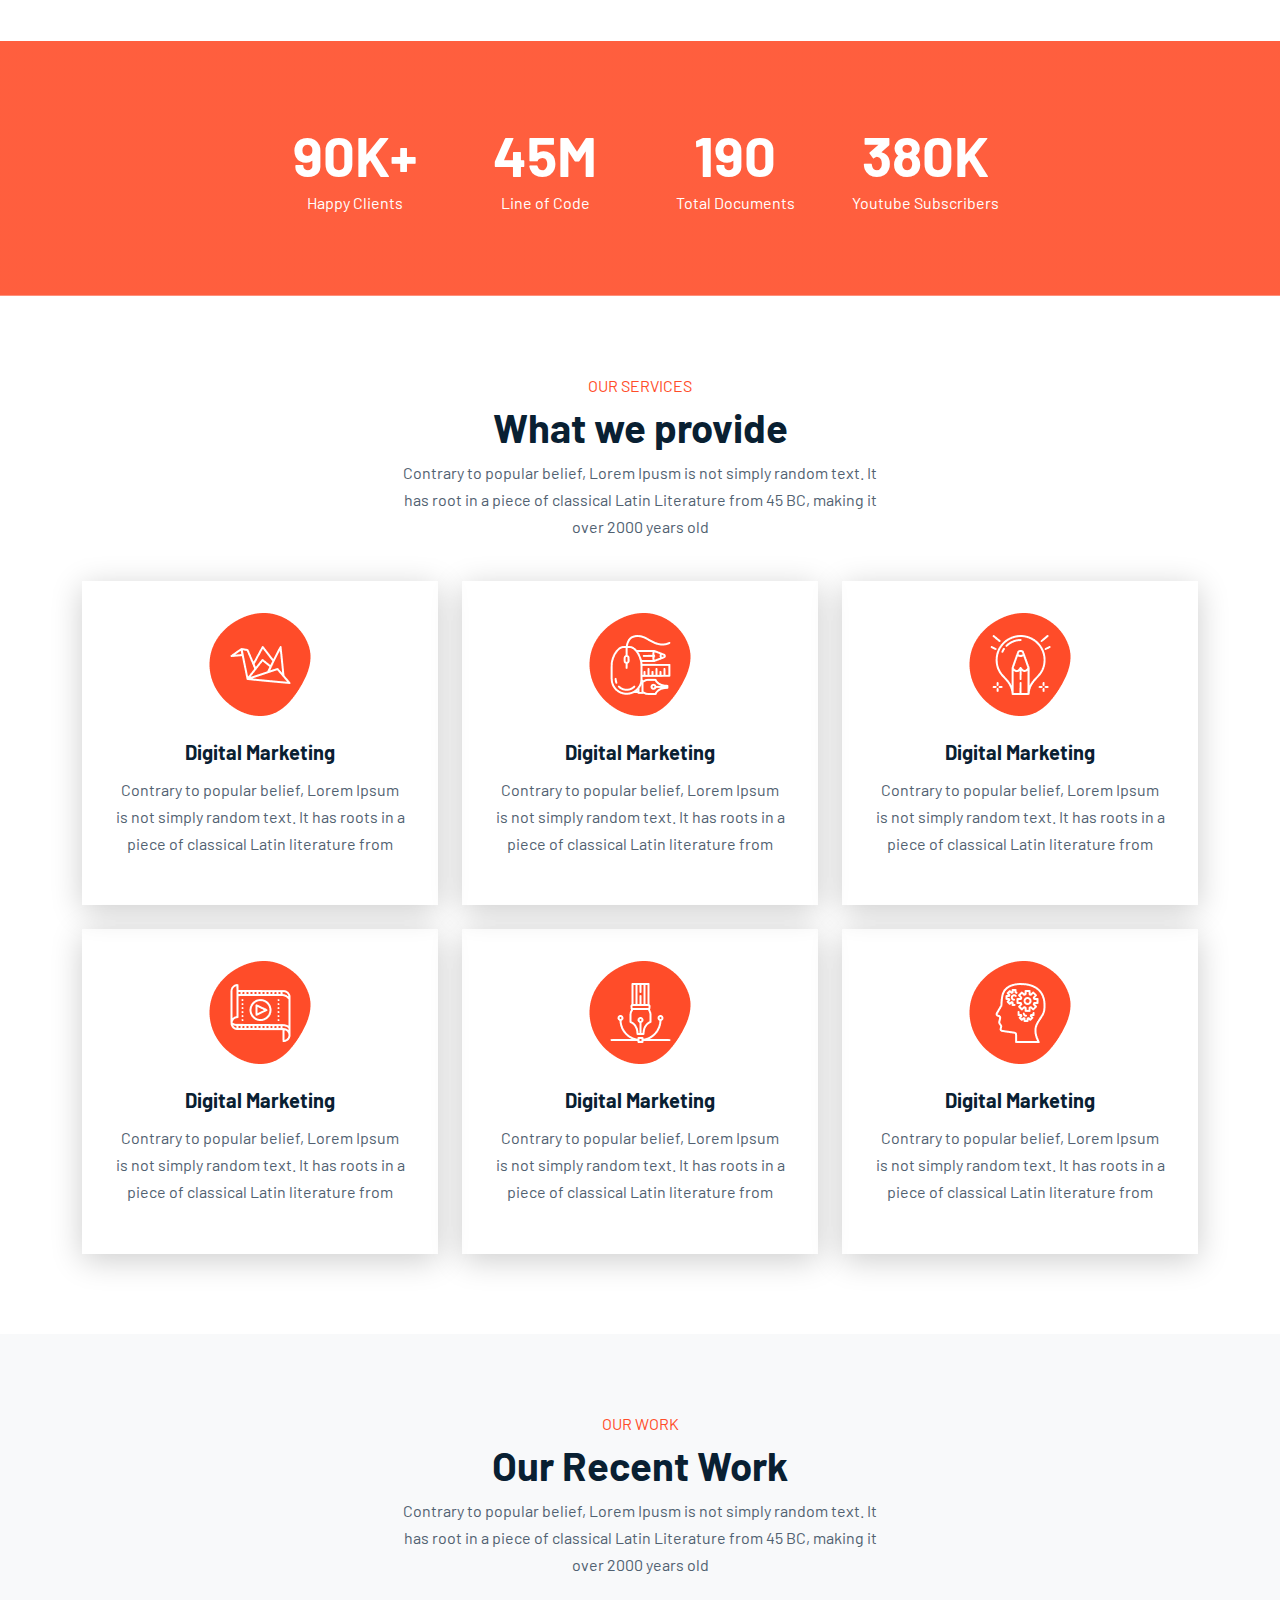
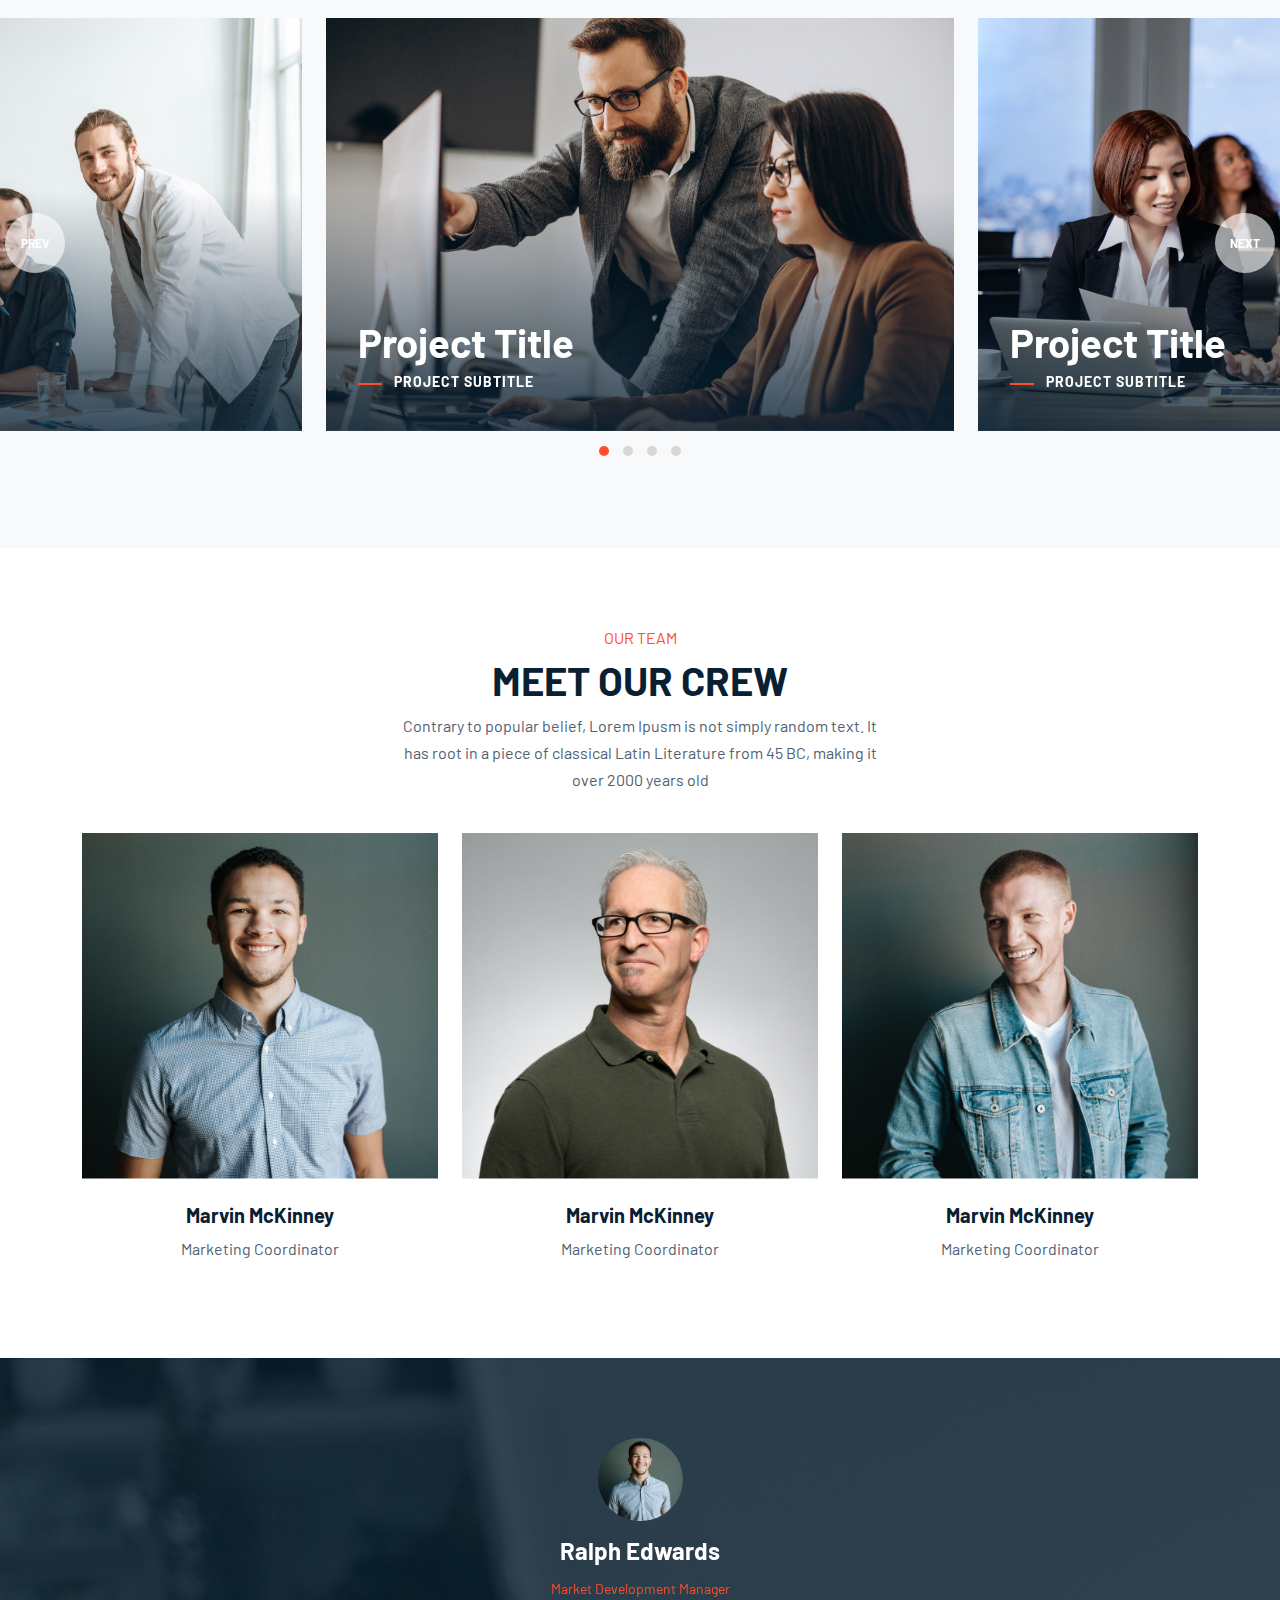
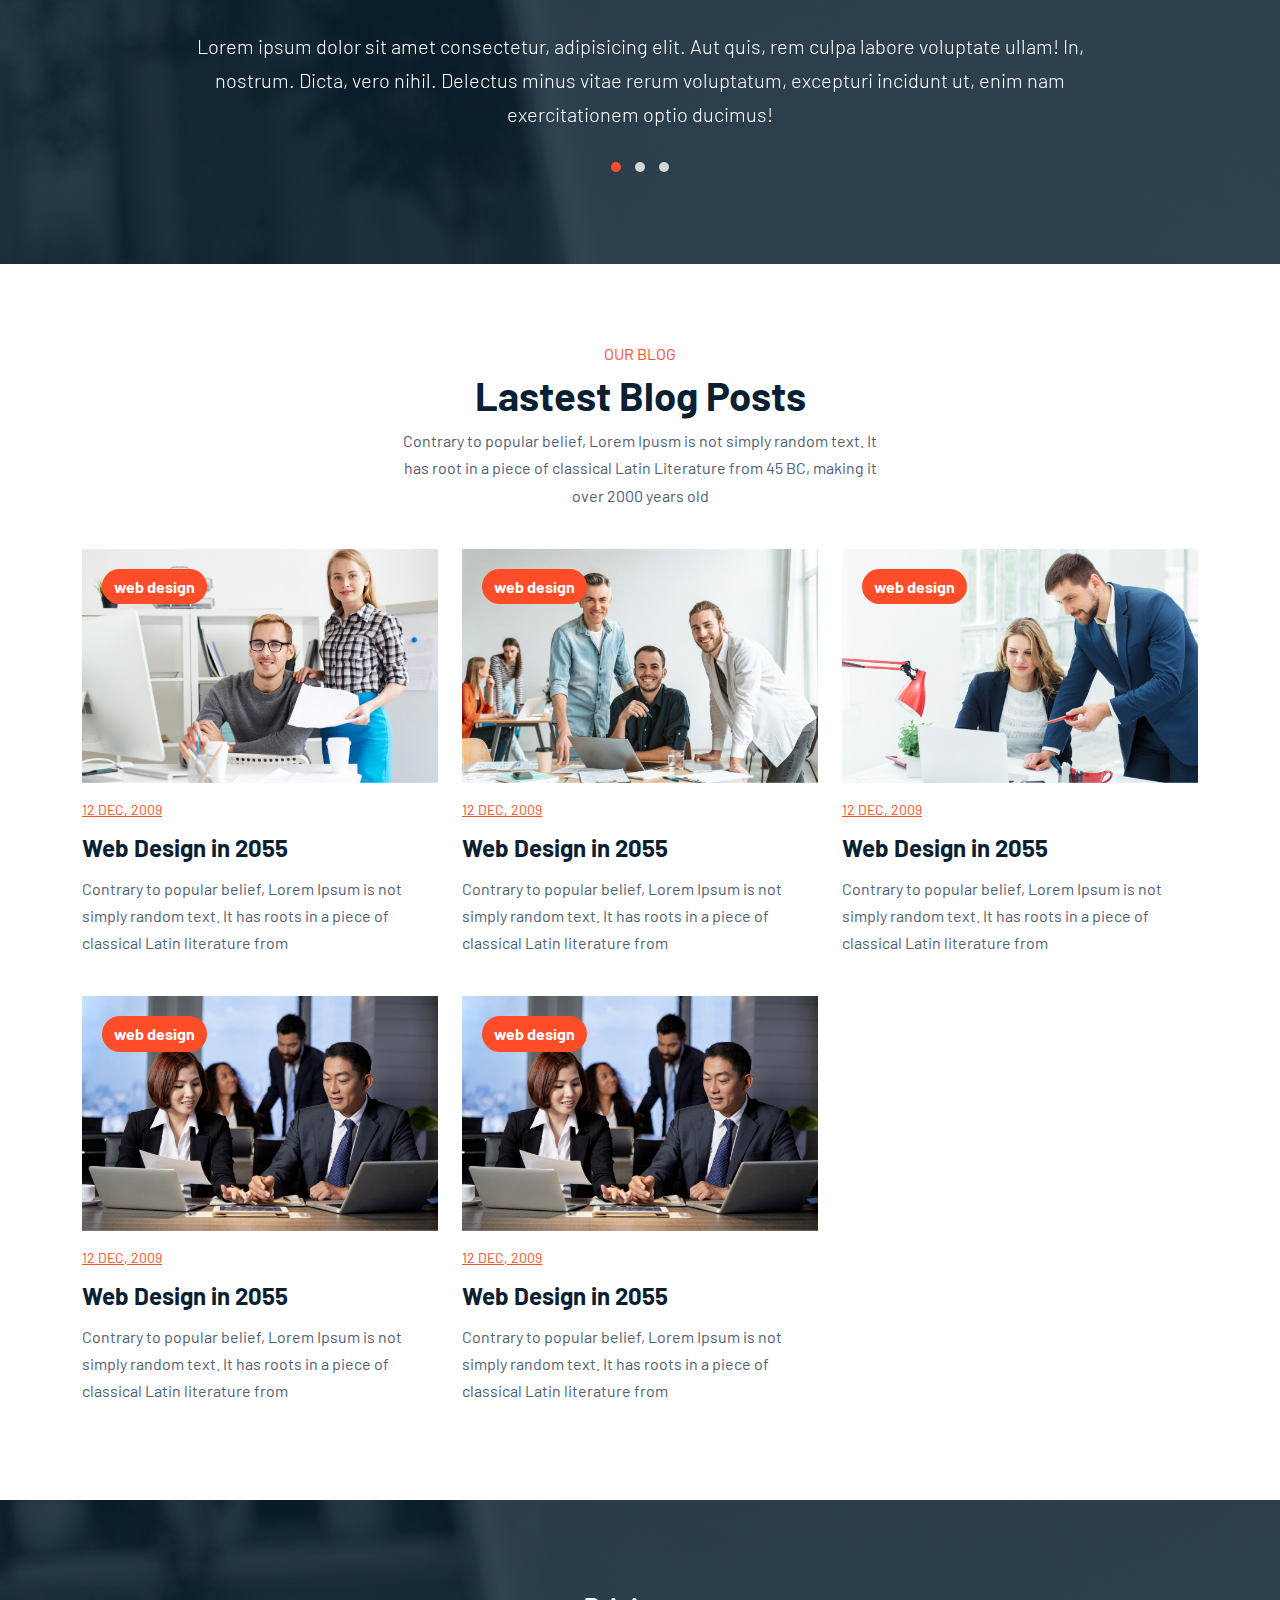
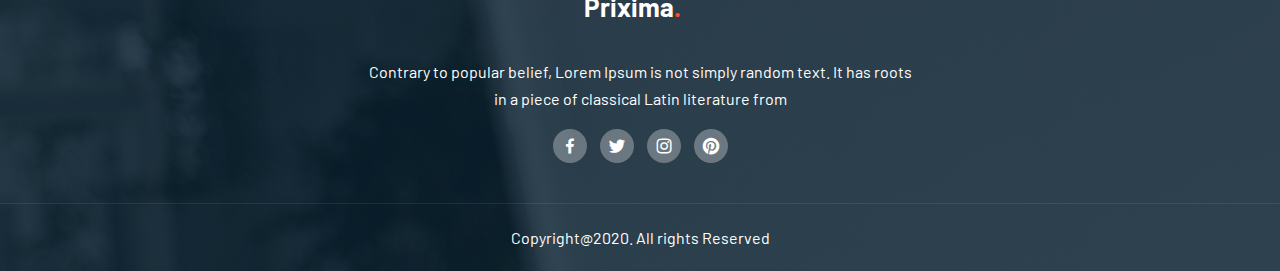
==== commit 6a5558db: "footer added" ====
--- a/index.html
+++ b/index.html
@@ -73,7 +73,7 @@
                         <a class="nav-link" href="#reviews">Reviews</a>
                     </li>
                     <li class="nav-item">
-                        <a class="nav-link" href="blog">Blog</a>
+                        <a class="nav-link" href="#blog">Blog</a>
                     </li>
                 </ul>
                 <a href="#" class="btn btn-brand ms-lg-3">Contact us</a>
@@ -83,7 +83,7 @@
     <!--  NAVBAR ENDED -->
 
     <!-- SLIDER -->
-    <div class="slider-wrapper owl-carousel owl-theme" id="hero-slider">
+    <div class="owl-carousel owl-theme" id="hero-slider">
 
         <div class="slide1 min-vh-100 bg-cover d-flex align-items-center">
             <div class="container">
@@ -416,6 +416,107 @@
 
     </section>
 
+    <!-- Blog -->
+    <section id="blog">
+        <div class="container">
+            <div class="row">
+                <div class="col-12 intro text-center">
+                    <h6>OUR BLOG</h6>
+                    <h1>Lastest Blog Posts</h1>
+                    <p>Contrary to popular belief, Lorem Ipusm is not simply random text. It has root in a piece of
+                        classical Latin Literature from 45 BC, making it over 2000 years old</p>
+                </div>
+            </div>
+
+            <div class="row g-4">
+                <div class="col-lg-4">
+                    <div class="blog-post">
+                        <a href="" class="tag">web design</a>
+                        <img src="./assets/project5.jpg" alt="">
+                        <small>12 Dec, 2009</small>
+                        <h4><a href="#">Web Design in 2055</a></h4>
+                        <p>Contrary to popular belief, Lorem Ipsum is not simply random text. It has roots in a
+                            piece of classical Latin literature from</p>
+                    </div>
+                </div>
+
+                <div class="col-lg-4">
+                    <div class="blog-post">
+                        <a href="" class="tag">web design</a>
+                        <img src="./assets/project4.jpg" alt="">
+                        <small>12 Dec, 2009</small>
+                        <h4><a href="#">Web Design in 2055</a></h4>
+                        <p>Contrary to popular belief, Lorem Ipsum is not simply random text. It has roots in a
+                            piece of classical Latin literature from</p>
+                    </div>
+                </div>
+
+                <div class="col-lg-4">
+                    <div class="blog-post">
+                        <a href="" class="tag">web design</a>
+                        <img src="./assets/project3.jpg" alt="">
+                        <small>12 Dec, 2009</small>
+                        <h4><a href="#">Web Design in 2055</a></h4>
+                        <p>Contrary to popular belief, Lorem Ipsum is not simply random text. It has roots in a
+                            piece of classical Latin literature from</p>
+                    </div>
+                </div>
+
+                <div class="col-lg-4">
+                    <div class="blog-post">
+                        <a href="" class="tag">web design</a>
+                        <img src="./assets/project2.jpg" alt="">
+                        <small>12 Dec, 2009</small>
+                        <h4><a href="#">Web Design in 2055</a></h4>
+                        <p>Contrary to popular belief, Lorem Ipsum is not simply random text. It has roots in a
+                            piece of classical Latin literature from</p>
+                    </div>
+                </div>
+
+                <div class="col-lg-4">
+                    <div class="blog-post">
+                        <a href="" class="tag">web design</a>
+                        <img src="./assets/project2.jpg" alt="">
+                        <small>12 Dec, 2009</small>
+                        <h4><a href="#">Web Design in 2055</a></h4>
+                        <p>Contrary to popular belief, Lorem Ipsum is not simply random text. It has roots in a
+                            piece of classical Latin literature from</p>
+                    </div>
+                </div>
+            </div>
+        </div>
+    </section>
+
+    <!-- Footer -->
+
+    <footer>
+        <div class="footer-top">
+            <div class="container">
+                <div class="row">
+                    <div class="col-lg-6 mx-auto">
+                        <a class="navbar-brand" href="#">Prixima<span>.</span></a>
+                        <p>Contrary to popular belief, Lorem Ipsum is not simply random text. It has roots in a piece of
+                            classical Latin literature from</p>
+
+                        <div class="social-links">
+                            <a href="#"><i class='bx bxl-facebook'></i></a>
+                            <a href="#"><i class='bx bxl-twitter'></i></a>
+                            <a href="#"><i class='bx bxl-instagram'></i></a>
+                            <a href="#"><i class='bx bxl-pinterest'></i></a>
+                        </div>
+                    </div>
+                </div>
+            </div>
+        </div>
+
+        <div class="footer-bottom">
+            <div class="container">
+                <p class="mb-0">Copyright@2020. All rights Reserved</p>
+            </div>
+
+        </div>
+    </footer>
+
     <script src="./js/jquery.min.js"></script>
     <script src="./js/bootstrap.bundle.min.js"></script>
     <script src="./js/owl.carousel.min.js"></script>
--- a/css/style.css
+++ b/css/style.css
@@ -12,7 +12,7 @@
 h4,
 h5,
 h6 {
-    font-weight: 700 !important;
+    font-weight: 700;
     color: #092032;
 }
 
@@ -21,6 +21,10 @@
     text-decoration: none;
     transition: all o, .4s ease;
     font-weight: 500;
+}
+
+a:hover {
+    color: #ff4d29;
 }
 
 img {
@@ -128,6 +132,10 @@
 
 
 /* Slider */
+#hero-slider h1 {
+    font-weight: 700 !important;
+}
+
 .slide1 {
     /* setttng an overlay on the image */
     background: linear-gradient(rgba(9, 32, 50, 0.4), rgba(9, 33, 50, 0.4)), url(../assets/bg_banner1.jpg);
@@ -353,4 +361,70 @@
 .owl-dot.active span {
     background-color: #ff4d29 !important;
 
+}
+
+/* Blog Post */
+.blog-post {
+    position: relative;
+}
+
+.blog-post .tag {
+    padding: 4px 12px;
+    background-color: #ff4d29;
+    color: #ffffff;
+    border-radius: 100px;
+    top: 20px;
+    left: 20px;
+    position: absolute;
+}
+
+.blog-post a {
+    font-weight: 700;
+}
+
+.blog-post img {
+    margin-bottom: 12px;
+}
+
+.blog-post small {
+    color: #ff4d29;
+    text-decoration: underline;
+    text-transform: uppercase;
+}
+
+.blog-post h4 {
+    margin-top: 12px;
+    margin-bottom: 12px;
+}
+
+/* Footer */
+
+footer {
+    padding-top: 80px;
+    padding-bottom: 20px;
+    color: #ffffff;
+    text-align: center;
+    /* padding-bottom: 40px; */
+    background: linear-gradient(rgba(9, 32, 50, 0.8), rgba(9, 33, 50, 0.8)), url(../assets/bg_banner1.jpg);
+}
+
+footer .navbar-brand {
+    color: #ffffff;
+    margin-bottom: 24px;
+    display: inline-block;
+}
+
+
+.footer-top {
+    margin-bottom: 40px;
+}
+
+.footer-bottom {
+    border-top: 1px solid rgba(255, 255, 255, 0.08);
+    padding-top: 20px;
+}
+
+footer .social-links a {
+    margin-left: 5px;
+    margin-right: 5px;
 }